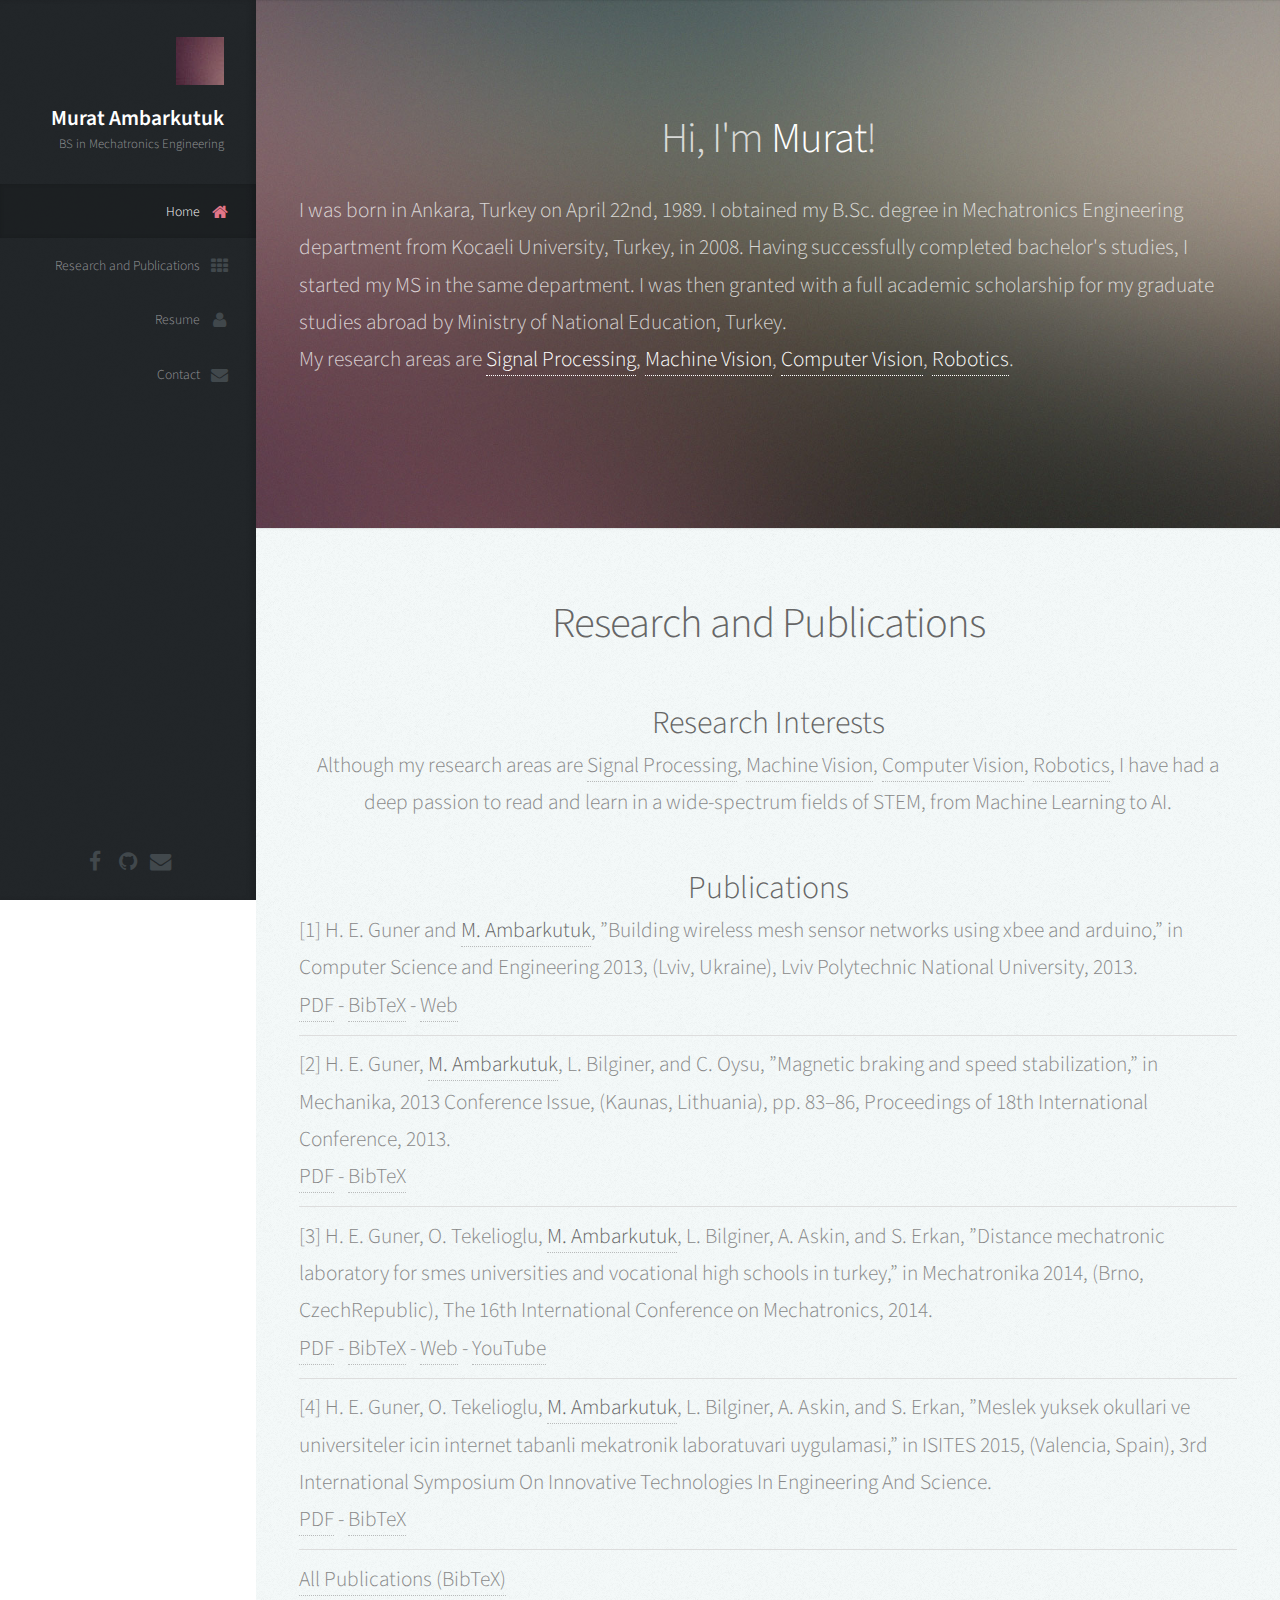
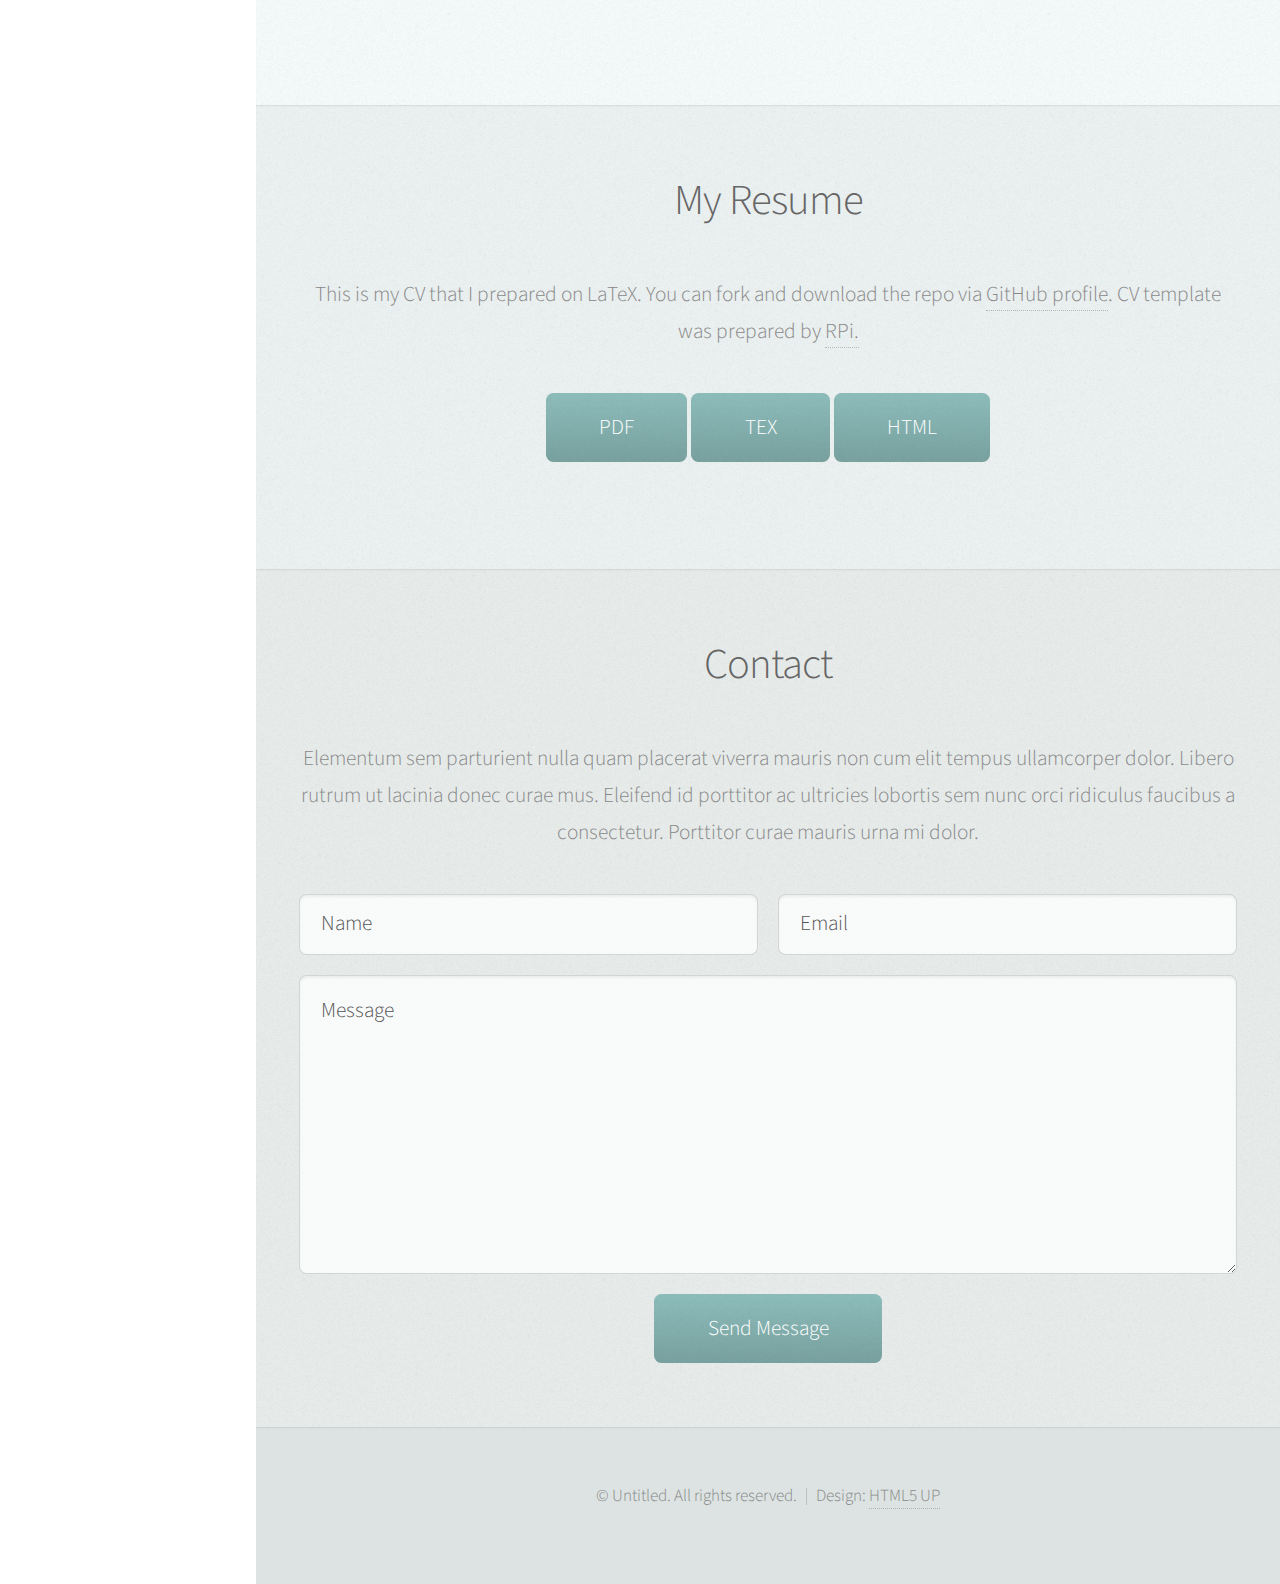
==== index.html @ 73120df4 "Edit index.html to add html resume button" ====
<!DOCTYPE HTML>
<!--
	Prologue by HTML5 UP
	html5up.net | @n33co
	Free for personal and commercial use under the CCA 3.0 license (html5up.net/license)
-->
<html>
	<head>
		<title>Murat Ambarkutuk</title>
		<meta charset="utf-8" />
		<meta name="viewport" content="width=device-width, initial-scale=1" />
		<!--[if lte IE 8]><script src="assets/js/ie/html5shiv.js"></script><![endif]-->
		<link rel="stylesheet" href="assets/css/main.css" />
		<!--[if lte IE 8]><link rel="stylesheet" href="assets/css/ie8.css" /><![endif]-->
		<!--[if lte IE 9]><link rel="stylesheet" href="assets/css/ie9.css" /><![endif]-->
	</head>
	<body>

		<!-- Header -->
			<div id="header">

				<div class="top">

					<!-- Logo -->
						<div id="logo">
							<!-- Change Avatar (Circular) -->
							<span class="image avatar48"><img src="images/avatar.jpg" alt="" /></span>
							<h1 id="title">Murat Ambarkutuk</h1>
							<p>BS in Mechatronics Engineering</p>
						</div>

					<!-- Nav -->
						<nav id="nav">
							<!--

								Prologue's nav expects links in one of two formats:

								1. Hash link (scrolls to a different section within the page)

								   <li><a href="#foobar" id="foobar-link" class="icon fa-whatever-icon-you-want skel-layers-ignoreHref"><span class="label">Foobar</span></a></li>

								2. Standard link (sends the user to another page/site)

								   <li><a href="http://foobar.tld" id="foobar-link" class="icon fa-whatever-icon-you-want"><span class="label">Foobar</span></a></li>

							-->
							<ul>
								<li><a href="#top" id="top-link" class="skel-layers-ignoreHref"><span class="icon fa-home">Home</span></a></li>
								<li><a href="#portfolio" id="portfolio-link" class="skel-layers-ignoreHref"><span class="icon fa-th">Research and Publications</span></a></li>
								<li><a href="#about" id="about-link" class="skel-layers-ignoreHref"><span class="icon fa-user">Resume</span></a></li>
								<li><a href="#contact" id="contact-link" class="skel-layers-ignoreHref"><span class="icon fa-envelope">Contact</span></a></li>
							</ul>
						</nav>

				</div>

				<div class="bottom">

					<!-- Social Icons -->
						<ul class="icons">
							<li><a href="#" class="icon fa-facebook"><span class="label">Facebook</span></a></li>
							<li><a href="#" class="icon fa-github"><span class="label">Github</span></a></li>
							<li><a href="#" class="icon fa-envelope"><span class="label">Email</span></a></li>
						</ul>

				</div>

			</div>

		<!-- Main -->
			<div id="main">

				<!-- Intro -->
					<section id="top" class="one dark cover">
						<div class="container">

							<header>
								<h2 class="alt">Hi, I'm <strong>Murat</strong>!</h2>
								<p align="left">I was born in Ankara, Turkey on April 22nd, 1989. I obtained my B.Sc. degree in Mechatronics Engineering department from Kocaeli University, Turkey, in 2008. Having successfully completed bachelor's studies, I started my MS in the same department. I was then granted with a full academic scholarship for my graduate studies abroad by Ministry of National Education, Turkey.<br />
								
								My research areas are <a href="#">Signal Processing</a>, <a href="#">Machine Vision</a>, <a href="#">Computer Vision</a>, <a href="#">Robotics</a>. <br />
								</p>
							</header>


						</div>
					</section>

				<!-- Portfolio -->
					<section id="portfolio" class="two">
						<div class="container">

							<header>
								<h2>Research and Publications</h2>
							</header>
								<h3>Research Interests</h3>
							<p>Although my research areas are <a href="#">Signal Processing</a>, <a href="#">Machine Vision</a>, <a href="#">Computer Vision</a>, <a href="#">Robotics</a>, I have had a deep passion to read and learn in a wide-spectrum fields of STEM, from Machine Learning to AI.</p>
							<h3>Publications</h3>
							<ul align="left">
									<li>[1] H. E. Guner and <strong><a href="#">M. Ambarkutuk</a></strong>, ”Building wireless mesh sensor networks using xbee and arduino,” in Computer Science and Engineering 2013, (Lviv, Ukraine), Lviv Polytechnic National University, 2013.</li>
									
									<a href="https://github.com/eroniki/ambarkutuk.com/raw/master/publications/Building-Wireless-Mesh-Sensor-Networks-Using-Xbee-And-Arduino.pdf" target="_blank">PDF</a> - 
									<a href="https://github.com/eroniki/ambarkutuk.com/raw/master/publications/Building-Wireless-Mesh-Sensor-Networks-Using-Xbee-And-Arduino.bib" target="_blank">BibTeX</a> -
									<a href="http://smartsens.robomaden.com" target="_blank">Web</a>
									<hr>
									
									<li>[2] H. E. Guner, <strong><a href="#">M. Ambarkutuk</a></strong>, L. Bilginer, and C. Oysu, ”Magnetic braking and speed stabilization,” in Mechanika, 2013 Conference Issue, (Kaunas, Lithuania), pp. 83–86, Proceedings of 18th International Conference, 2013.</li>
									
									<a href="https://github.com/eroniki/ambarkutuk.com/raw/master/publications/Magnetic-Braking-and-Speed-Stabilization.pdf" target="_blank">PDF</a> - 
									<a href="https://github.com/eroniki/ambarkutuk.com/raw/master/publications/Magnetic-Braking-and-Speed-Stabilization.bib" target="_blank">BibTeX</a><hr>
									
									<li>[3] H. E. Guner, O. Tekelioglu, <strong><a href="#">M. Ambarkutuk</a></strong>, L. Bilginer, A. Askin, and S. Erkan, ”Distance mechatronic laboratory for smes universities and vocational high schools in turkey,” in Mechatronika 2014, (Brno, CzechRepublic), The 16th International Conference on Mechatronics, 2014.</li>
									
									<a href="https://github.com/eroniki/ambarkutuk.com/raw/master/publications/Distance-Mechatronic-Laboratory-For-Smes-Universities-and-Vocational-High-Schools-in-Turkey.pdf" target="_blank">PDF</a> - 
									<a href="https://github.com/eroniki/ambarkutuk.com/raw/master/publications/Distance-Mechatronic-Laboratory-For-Smes-Universities-and-Vocational-High-Schools-in-Turkey.bib" target="_blank">BibTeX</a> -
									<a href="http://www.mecfuture.com" target="_blank">Web</a> -
									<a href="https://www.youtube.com/watch?v=npgaTLuG6xI" target="_blank">YouTube</a>
									<hr>
									
									<li>[4] H. E. Guner, O. Tekelioglu, <strong><a href="#">M. Ambarkutuk</a></strong>, L. Bilginer, A. Askin, and S. Erkan, ”Meslek yuksek okullari ve universiteler icin internet tabanli mekatronik laboratuvari uygulamasi,” in ISITES 2015, (Valencia, Spain), 3rd International Symposium On Innovative Technologies In Engineering And Science.</li>
									
									<a href="https://github.com/eroniki/ambarkutuk.com/raw/master/publications/Meslek-Yuksek-Okullari-Ve-Universiteler-Icin-Internet-Tabanli-Mekatronik-Laboratuvari-Uygulamasi.pdf" target="_blank">PDF</a> - 
									<a href="https://github.com/eroniki/ambarkutuk.com/raw/master/publications/Meslek-Yuksek-Okullari-Ve-Universiteler-Icin-Internet-Tabanli-Mekatronik-Laboratuvari-Uygulamasi.bib" target="_blank">BibTeX</a>
									<hr>
									
									<a href="https://github.com/eroniki/ambarkutuk.com/raw/master/publications/publications.bib" target="_blank">All Publications (BibTeX)</a>
								</ul>
						</div>
					</section>

				<!-- About Me -->
					<section id="about" class="three">
						<div class="container">

							<header>
								<h2>My Resume</h2>
							</header>

							<!--<a href="#" class="image featured"><img src="images/pic08.jpg" alt="" /></a> -->
							<p>This is my CV that I prepared on LaTeX. You can fork and download the repo via <a href="https://github.com/eroniki/Curriculum-Vitae" target="_blank">GitHub profile</a>. CV template was prepared by <a href="http://rpi.edu/dept/arc/training/latex/resumes/" target="_blank">RPi.</a></p>
							<p><a href="https://github.com/eroniki/Curriculum-Vitae/raw/master/CV.pdf" target="_blank" class="button scrolly">PDF</a> <a href="https://github.com/eroniki/Curriculum-Vitae/raw/master/CV.tex" target="_blank" class="button scrolly">TEX</a> <a href="http://www.ambarkutuk.com/resume/resume.html" target="_blank" class="button scrolly">HTML</a></p>
						</div>
					</section>

				<!-- Contact -->
					<section id="contact" class="four">
						<div class="container">

							<header>
								<h2>Contact</h2>
							</header>

							<p>Elementum sem parturient nulla quam placerat viverra
							mauris non cum elit tempus ullamcorper dolor. Libero rutrum ut lacinia
							donec curae mus. Eleifend id porttitor ac ultricies lobortis sem nunc
							orci ridiculus faucibus a consectetur. Porttitor curae mauris urna mi dolor.</p>

							<form method="post" action="#">
								<div class="row">
									<div class="6u 12u$(mobile)"><input type="text" name="name" placeholder="Name" /></div>
									<div class="6u$ 12u$(mobile)"><input type="text" name="email" placeholder="Email" /></div>
									<div class="12u$">
										<textarea name="message" placeholder="Message"></textarea>
									</div>
									<div class="12u$">
										<input type="submit" value="Send Message" />
									</div>
								</div>
							</form>

						</div>
					</section>

			</div>

		<!-- Footer -->
			<div id="footer">

				<!-- Copyright -->
					<ul class="copyright">
						<li>&copy; Untitled. All rights reserved.</li><li>Design: <a href="http://html5up.net">HTML5 UP</a></li>
					</ul>

			</div>

		<!-- Scripts -->
			<script src="assets/js/jquery.min.js"></script>
			<script src="assets/js/jquery.scrolly.min.js"></script>
			<script src="assets/js/jquery.scrollzer.min.js"></script>
			<script src="assets/js/skel.min.js"></script>
			<script src="assets/js/util.js"></script>
			<!--[if lte IE 8]><script src="assets/js/ie/respond.min.js"></script><![endif]-->
			<script src="assets/js/main.js"></script>

	</body>
</html>
---- assets/css/main.css ----
@import url("font-awesome.min.css");
@import url("http://fonts.googleapis.com/css?family=Source+Sans+Pro:300,300italic,400,600");

/*
	Prologue by HTML5 UP
	html5up.net | @n33co
	Free for personal and commercial use under the CCA 3.0 license (html5up.net/license)
*/

/* Reset */

	html, body, div, span, applet, object, iframe, h1, h2, h3, h4, h5, h6, p, blockquote, pre, a, abbr, acronym, address, big, cite, code, del, dfn, em, img, ins, kbd, q, s, samp, small, strike, strong, sub, sup, tt, var, b, u, i, center, dl, dt, dd, ol, ul, li, fieldset, form, label, legend, table, caption, tbody, tfoot, thead, tr, th, td, article, aside, canvas, details, embed, figure, figcaption, footer, header, hgroup, menu, nav, output, ruby, section, summary, time, mark, audio, video {
		margin: 0;
		padding: 0;
		border: 0;
		font-size: 100%;
		font: inherit;
		vertical-align: baseline;
	}

	article, aside, details, figcaption, figure, footer, header, hgroup, menu, nav, section {
		display: block;
	}

	body {
		line-height: 1;
	}

	ol, ul {
		list-style: none;
	}

	blockquote, q {
		quotes: none;
	}

	blockquote:before, blockquote:after, q:before, q:after {
		content: '';
		content: none;
	}

	table {
		border-collapse: collapse;
		border-spacing: 0;
	}

	body {
		-webkit-text-size-adjust: none;
	}

/* Box Model */

	*, *:before, *:after {
		-moz-box-sizing: border-box;
		-webkit-box-sizing: border-box;
		box-sizing: border-box;
	}

/* Containers */

	.container {
		margin-left: auto;
		margin-right: auto;
	}

	.container.\31 25\25 {
		width: 100%;
		max-width: 1750px;
		min-width: 1400px;
	}

	.container.\37 5\25 {
		width: 1050px;
	}

	.container.\35 0\25 {
		width: 700px;
	}

	.container.\32 5\25 {
		width: 350px;
	}

	.container {
		width: 1400px;
	}

	@media screen and (min-width: 961px) and (max-width: 1880px) {

		.container.\31 25\25 {
			width: 100%;
			max-width: 1500px;
			min-width: 1200px;
		}

		.container.\37 5\25 {
			width: 900px;
		}

		.container.\35 0\25 {
			width: 600px;
		}

		.container.\32 5\25 {
			width: 300px;
		}

		.container {
			width: 1200px;
		}

	}

	@media screen and (min-width: 961px) and (max-width: 1620px) {

		.container.\31 25\25 {
			width: 100%;
			max-width: 1200px;
			min-width: 960px;
		}

		.container.\37 5\25 {
			width: 720px;
		}

		.container.\35 0\25 {
			width: 480px;
		}

		.container.\32 5\25 {
			width: 240px;
		}

		.container {
			width: 960px;
		}

	}

	@media screen and (min-width: 961px) and (max-width: 1320px) {

		.container.\31 25\25 {
			width: 100%;
			max-width: 125%;
			min-width: 100%;
		}

		.container.\37 5\25 {
			width: 75%;
		}

		.container.\35 0\25 {
			width: 50%;
		}

		.container.\32 5\25 {
			width: 25%;
		}

		.container {
			width: 100%;
		}

	}

	@media screen and (max-width: 960px) {

		.container.\31 25\25 {
			width: 100%;
			max-width: 125%;
			min-width: 100%;
		}

		.container.\37 5\25 {
			width: 75%;
		}

		.container.\35 0\25 {
			width: 50%;
		}

		.container.\32 5\25 {
			width: 25%;
		}

		.container {
			width: 100%;
		}

	}

	@media screen and (max-width: 736px) {

		.container.\31 25\25 {
			width: 100%;
			max-width: 125%;
			min-width: 100%;
		}

		.container.\37 5\25 {
			width: 75%;
		}

		.container.\35 0\25 {
			width: 50%;
		}

		.container.\32 5\25 {
			width: 25%;
		}

		.container {
			width: 100% !important;
		}

	}

/* Grid */

	.row {
		border-bottom: solid 1px transparent;
		-moz-box-sizing: border-box;
		-webkit-box-sizing: border-box;
		box-sizing: border-box;
	}

	.row > * {
		float: left;
		-moz-box-sizing: border-box;
		-webkit-box-sizing: border-box;
		box-sizing: border-box;
	}

	.row:after, .row:before {
		content: '';
		display: block;
		clear: both;
		height: 0;
	}

	.row.uniform > * > :first-child {
		margin-top: 0;
	}

	.row.uniform > * > :last-child {
		margin-bottom: 0;
	}

	.row.\30 \25 > * {
		padding: 0px 0 0 0px;
	}

	.row.\30 \25 {
		margin: 0px 0 -1px 0px;
	}

	.row.uniform.\30 \25 > * {
		padding: 0px 0 0 0px;
	}

	.row.uniform.\30 \25 {
		margin: 0px 0 -1px 0px;
	}

	.row > * {
		padding: 40px 0 0 40px;
	}

	.row {
		margin: -40px 0 -1px -40px;
	}

	.row.uniform > * {
		padding: 40px 0 0 40px;
	}

	.row.uniform {
		margin: -40px 0 -1px -40px;
	}

	.row.\32 00\25 > * {
		padding: 80px 0 0 80px;
	}

	.row.\32 00\25 {
		margin: -80px 0 -1px -80px;
	}

	.row.uniform.\32 00\25 > * {
		padding: 80px 0 0 80px;
	}

	.row.uniform.\32 00\25 {
		margin: -80px 0 -1px -80px;
	}

	.row.\31 50\25 > * {
		padding: 60px 0 0 60px;
	}

	.row.\31 50\25 {
		margin: -60px 0 -1px -60px;
	}

	.row.uniform.\31 50\25 > * {
		padding: 60px 0 0 60px;
	}

	.row.uniform.\31 50\25 {
		margin: -60px 0 -1px -60px;
	}

	.row.\35 0\25 > * {
		padding: 20px 0 0 20px;
	}

	.row.\35 0\25 {
		margin: -20px 0 -1px -20px;
	}

	.row.uniform.\35 0\25 > * {
		padding: 20px 0 0 20px;
	}

	.row.uniform.\35 0\25 {
		margin: -20px 0 -1px -20px;
	}

	.row.\32 5\25 > * {
		padding: 10px 0 0 10px;
	}

	.row.\32 5\25 {
		margin: -10px 0 -1px -10px;
	}

	.row.uniform.\32 5\25 > * {
		padding: 10px 0 0 10px;
	}

	.row.uniform.\32 5\25 {
		margin: -10px 0 -1px -10px;
	}

	.\31 2u, .\31 2u\24 {
		width: 100%;
		clear: none;
		margin-left: 0;
	}

	.\31 1u, .\31 1u\24 {
		width: 91.6666666667%;
		clear: none;
		margin-left: 0;
	}

	.\31 0u, .\31 0u\24 {
		width: 83.3333333333%;
		clear: none;
		margin-left: 0;
	}

	.\39 u, .\39 u\24 {
		width: 75%;
		clear: none;
		margin-left: 0;
	}

	.\38 u, .\38 u\24 {
		width: 66.6666666667%;
		clear: none;
		margin-left: 0;
	}

	.\37 u, .\37 u\24 {
		width: 58.3333333333%;
		clear: none;
		margin-left: 0;
	}

	.\36 u, .\36 u\24 {
		width: 50%;
		clear: none;
		margin-left: 0;
	}

	.\35 u, .\35 u\24 {
		width: 41.6666666667%;
		clear: none;
		margin-left: 0;
	}

	.\34 u, .\34 u\24 {
		width: 33.3333333333%;
		clear: none;
		margin-left: 0;
	}

	.\33 u, .\33 u\24 {
		width: 25%;
		clear: none;
		margin-left: 0;
	}

	.\32 u, .\32 u\24 {
		width: 16.6666666667%;
		clear: none;
		margin-left: 0;
	}

	.\31 u, .\31 u\24 {
		width: 8.3333333333%;
		clear: none;
		margin-left: 0;
	}

	.\31 2u\24 + *,
	.\31 1u\24 + *,
	.\31 0u\24 + *,
	.\39 u\24 + *,
	.\38 u\24 + *,
	.\37 u\24 + *,
	.\36 u\24 + *,
	.\35 u\24 + *,
	.\34 u\24 + *,
	.\33 u\24 + *,
	.\32 u\24 + *,
	.\31 u\24 + * {
		clear: left;
	}

	.\-11u {
		margin-left: 91.66667%;
	}

	.\-10u {
		margin-left: 83.33333%;
	}

	.\-9u {
		margin-left: 75%;
	}

	.\-8u {
		margin-left: 66.66667%;
	}

	.\-7u {
		margin-left: 58.33333%;
	}

	.\-6u {
		margin-left: 50%;
	}

	.\-5u {
		margin-left: 41.66667%;
	}

	.\-4u {
		margin-left: 33.33333%;
	}

	.\-3u {
		margin-left: 25%;
	}

	.\-2u {
		margin-left: 16.66667%;
	}

	.\-1u {
		margin-left: 8.33333%;
	}

	@media screen and (min-width: 961px) and (max-width: 1880px) {

		.row > * {
			padding: 40px 0 0 40px;
		}

		.row {
			margin: -40px 0 -1px -40px;
		}

		.row.uniform > * {
			padding: 40px 0 0 40px;
		}

		.row.uniform {
			margin: -40px 0 -1px -40px;
		}

		.row.\32 00\25 > * {
			padding: 80px 0 0 80px;
		}

		.row.\32 00\25 {
			margin: -80px 0 -1px -80px;
		}

		.row.uniform.\32 00\25 > * {
			padding: 80px 0 0 80px;
		}

		.row.uniform.\32 00\25 {
			margin: -80px 0 -1px -80px;
		}

		.row.\31 50\25 > * {
			padding: 60px 0 0 60px;
		}

		.row.\31 50\25 {
			margin: -60px 0 -1px -60px;
		}

		.row.uniform.\31 50\25 > * {
			padding: 60px 0 0 60px;
		}

		.row.uniform.\31 50\25 {
			margin: -60px 0 -1px -60px;
		}

		.row.\35 0\25 > * {
			padding: 20px 0 0 20px;
		}

		.row.\35 0\25 {
			margin: -20px 0 -1px -20px;
		}

		.row.uniform.\35 0\25 > * {
			padding: 20px 0 0 20px;
		}

		.row.uniform.\35 0\25 {
			margin: -20px 0 -1px -20px;
		}

		.row.\32 5\25 > * {
			padding: 10px 0 0 10px;
		}

		.row.\32 5\25 {
			margin: -10px 0 -1px -10px;
		}

		.row.uniform.\32 5\25 > * {
			padding: 10px 0 0 10px;
		}

		.row.uniform.\32 5\25 {
			margin: -10px 0 -1px -10px;
		}

		.\31 2u\28wide\29, .\31 2u\24\28wide\29 {
			width: 100%;
			clear: none;
			margin-left: 0;
		}

		.\31 1u\28wide\29, .\31 1u\24\28wide\29 {
			width: 91.6666666667%;
			clear: none;
			margin-left: 0;
		}

		.\31 0u\28wide\29, .\31 0u\24\28wide\29 {
			width: 83.3333333333%;
			clear: none;
			margin-left: 0;
		}

		.\39 u\28wide\29, .\39 u\24\28wide\29 {
			width: 75%;
			clear: none;
			margin-left: 0;
		}

		.\38 u\28wide\29, .\38 u\24\28wide\29 {
			width: 66.6666666667%;
			clear: none;
			margin-left: 0;
		}

		.\37 u\28wide\29, .\37 u\24\28wide\29 {
			width: 58.3333333333%;
			clear: none;
			margin-left: 0;
		}

		.\36 u\28wide\29, .\36 u\24\28wide\29 {
			width: 50%;
			clear: none;
			margin-left: 0;
		}

		.\35 u\28wide\29, .\35 u\24\28wide\29 {
			width: 41.6666666667%;
			clear: none;
			margin-left: 0;
		}

		.\34 u\28wide\29, .\34 u\24\28wide\29 {
			width: 33.3333333333%;
			clear: none;
			margin-left: 0;
		}

		.\33 u\28wide\29, .\33 u\24\28wide\29 {
			width: 25%;
			clear: none;
			margin-left: 0;
		}

		.\32 u\28wide\29, .\32 u\24\28wide\29 {
			width: 16.6666666667%;
			clear: none;
			margin-left: 0;
		}

		.\31 u\28wide\29, .\31 u\24\28wide\29 {
			width: 8.3333333333%;
			clear: none;
			margin-left: 0;
		}

		.\31 2u\24\28wide\29 + *,
		.\31 1u\24\28wide\29 + *,
		.\31 0u\24\28wide\29 + *,
		.\39 u\24\28wide\29 + *,
		.\38 u\24\28wide\29 + *,
		.\37 u\24\28wide\29 + *,
		.\36 u\24\28wide\29 + *,
		.\35 u\24\28wide\29 + *,
		.\34 u\24\28wide\29 + *,
		.\33 u\24\28wide\29 + *,
		.\32 u\24\28wide\29 + *,
		.\31 u\24\28wide\29 + * {
			clear: left;
		}

		.\-11u\28wide\29 {
			margin-left: 91.66667%;
		}

		.\-10u\28wide\29 {
			margin-left: 83.33333%;
		}

		.\-9u\28wide\29 {
			margin-left: 75%;
		}

		.\-8u\28wide\29 {
			margin-left: 66.66667%;
		}

		.\-7u\28wide\29 {
			margin-left: 58.33333%;
		}

		.\-6u\28wide\29 {
			margin-left: 50%;
		}

		.\-5u\28wide\29 {
			margin-left: 41.66667%;
		}

		.\-4u\28wide\29 {
			margin-left: 33.33333%;
		}

		.\-3u\28wide\29 {
			margin-left: 25%;
		}

		.\-2u\28wide\29 {
			margin-left: 16.66667%;
		}

		.\-1u\28wide\29 {
			margin-left: 8.33333%;
		}

	}

	@media screen and (min-width: 961px) and (max-width: 1620px) {

		.row > * {
			padding: 40px 0 0 40px;
		}

		.row {
			margin: -40px 0 -1px -40px;
		}

		.row.uniform > * {
			padding: 40px 0 0 40px;
		}

		.row.uniform {
			margin: -40px 0 -1px -40px;
		}

		.row.\32 00\25 > * {
			padding: 80px 0 0 80px;
		}

		.row.\32 00\25 {
			margin: -80px 0 -1px -80px;
		}

		.row.uniform.\32 00\25 > * {
			padding: 80px 0 0 80px;
		}

		.row.uniform.\32 00\25 {
			margin: -80px 0 -1px -80px;
		}

		.row.\31 50\25 > * {
			padding: 60px 0 0 60px;
		}

		.row.\31 50\25 {
			margin: -60px 0 -1px -60px;
		}

		.row.uniform.\31 50\25 > * {
			padding: 60px 0 0 60px;
		}

		.row.uniform.\31 50\25 {
			margin: -60px 0 -1px -60px;
		}

		.row.\35 0\25 > * {
			padding: 20px 0 0 20px;
		}

		.row.\35 0\25 {
			margin: -20px 0 -1px -20px;
		}

		.row.uniform.\35 0\25 > * {
			padding: 20px 0 0 20px;
		}

		.row.uniform.\35 0\25 {
			margin: -20px 0 -1px -20px;
		}

		.row.\32 5\25 > * {
			padding: 10px 0 0 10px;
		}

		.row.\32 5\25 {
			margin: -10px 0 -1px -10px;
		}

		.row.uniform.\32 5\25 > * {
			padding: 10px 0 0 10px;
		}

		.row.uniform.\32 5\25 {
			margin: -10px 0 -1px -10px;
		}

		.\31 2u\28normal\29, .\31 2u\24\28normal\29 {
			width: 100%;
			clear: none;
			margin-left: 0;
		}

		.\31 1u\28normal\29, .\31 1u\24\28normal\29 {
			width: 91.6666666667%;
			clear: none;
			margin-left: 0;
		}

		.\31 0u\28normal\29, .\31 0u\24\28normal\29 {
			width: 83.3333333333%;
			clear: none;
			margin-left: 0;
		}

		.\39 u\28normal\29, .\39 u\24\28normal\29 {
			width: 75%;
			clear: none;
			margin-left: 0;
		}

		.\38 u\28normal\29, .\38 u\24\28normal\29 {
			width: 66.6666666667%;
			clear: none;
			margin-left: 0;
		}

		.\37 u\28normal\29, .\37 u\24\28normal\29 {
			width: 58.3333333333%;
			clear: none;
			margin-left: 0;
		}

		.\36 u\28normal\29, .\36 u\24\28normal\29 {
			width: 50%;
			clear: none;
			margin-left: 0;
		}

		.\35 u\28normal\29, .\35 u\24\28normal\29 {
			width: 41.6666666667%;
			clear: none;
			margin-left: 0;
		}

		.\34 u\28normal\29, .\34 u\24\28normal\29 {
			width: 33.3333333333%;
			clear: none;
			margin-left: 0;
		}

		.\33 u\28normal\29, .\33 u\24\28normal\29 {
			width: 25%;
			clear: none;
			margin-left: 0;
		}

		.\32 u\28normal\29, .\32 u\24\28normal\29 {
			width: 16.6666666667%;
			clear: none;
			margin-left: 0;
		}

		.\31 u\28normal\29, .\31 u\24\28normal\29 {
			width: 8.3333333333%;
			clear: none;
			margin-left: 0;
		}

		.\31 2u\24\28normal\29 + *,
		.\31 1u\24\28normal\29 + *,
		.\31 0u\24\28normal\29 + *,
		.\39 u\24\28normal\29 + *,
		.\38 u\24\28normal\29 + *,
		.\37 u\24\28normal\29 + *,
		.\36 u\24\28normal\29 + *,
		.\35 u\24\28normal\29 + *,
		.\34 u\24\28normal\29 + *,
		.\33 u\24\28normal\29 + *,
		.\32 u\24\28normal\29 + *,
		.\31 u\24\28normal\29 + * {
			clear: left;
		}

		.\-11u\28normal\29 {
			margin-left: 91.66667%;
		}

		.\-10u\28normal\29 {
			margin-left: 83.33333%;
		}

		.\-9u\28normal\29 {
			margin-left: 75%;
		}

		.\-8u\28normal\29 {
			margin-left: 66.66667%;
		}

		.\-7u\28normal\29 {
			margin-left: 58.33333%;
		}

		.\-6u\28normal\29 {
			margin-left: 50%;
		}

		.\-5u\28normal\29 {
			margin-left: 41.66667%;
		}

		.\-4u\28normal\29 {
			margin-left: 33.33333%;
		}

		.\-3u\28normal\29 {
			margin-left: 25%;
		}

		.\-2u\28normal\29 {
			margin-left: 16.66667%;
		}

		.\-1u\28normal\29 {
			margin-left: 8.33333%;
		}

	}

	@media screen and (min-width: 961px) and (max-width: 1320px) {

		.row > * {
			padding: 20px 0 0 20px;
		}

		.row {
			margin: -20px 0 -1px -20px;
		}

		.row.uniform > * {
			padding: 20px 0 0 20px;
		}

		.row.uniform {
			margin: -20px 0 -1px -20px;
		}

		.row.\32 00\25 > * {
			padding: 40px 0 0 40px;
		}

		.row.\32 00\25 {
			margin: -40px 0 -1px -40px;
		}

		.row.uniform.\32 00\25 > * {
			padding: 40px 0 0 40px;
		}

		.row.uniform.\32 00\25 {
			margin: -40px 0 -1px -40px;
		}

		.row.\31 50\25 > * {
			padding: 30px 0 0 30px;
		}

		.row.\31 50\25 {
			margin: -30px 0 -1px -30px;
		}

		.row.uniform.\31 50\25 > * {
			padding: 30px 0 0 30px;
		}

		.row.uniform.\31 50\25 {
			margin: -30px 0 -1px -30px;
		}

		.row.\35 0\25 > * {
			padding: 10px 0 0 10px;
		}

		.row.\35 0\25 {
			margin: -10px 0 -1px -10px;
		}

		.row.uniform.\35 0\25 > * {
			padding: 10px 0 0 10px;
		}

		.row.uniform.\35 0\25 {
			margin: -10px 0 -1px -10px;
		}

		.row.\32 5\25 > * {
			padding: 5px 0 0 5px;
		}

		.row.\32 5\25 {
			margin: -5px 0 -1px -5px;
		}

		.row.uniform.\32 5\25 > * {
			padding: 5px 0 0 5px;
		}

		.row.uniform.\32 5\25 {
			margin: -5px 0 -1px -5px;
		}

		.\31 2u\28narrow\29, .\31 2u\24\28narrow\29 {
			width: 100%;
			clear: none;
			margin-left: 0;
		}

		.\31 1u\28narrow\29, .\31 1u\24\28narrow\29 {
			width: 91.6666666667%;
			clear: none;
			margin-left: 0;
		}

		.\31 0u\28narrow\29, .\31 0u\24\28narrow\29 {
			width: 83.3333333333%;
			clear: none;
			margin-left: 0;
		}

		.\39 u\28narrow\29, .\39 u\24\28narrow\29 {
			width: 75%;
			clear: none;
			margin-left: 0;
		}

		.\38 u\28narrow\29, .\38 u\24\28narrow\29 {
			width: 66.6666666667%;
			clear: none;
			margin-left: 0;
		}

		.\37 u\28narrow\29, .\37 u\24\28narrow\29 {
			width: 58.3333333333%;
			clear: none;
			margin-left: 0;
		}

		.\36 u\28narrow\29, .\36 u\24\28narrow\29 {
			width: 50%;
			clear: none;
			margin-left: 0;
		}

		.\35 u\28narrow\29, .\35 u\24\28narrow\29 {
			width: 41.6666666667%;
			clear: none;
			margin-left: 0;
		}

		.\34 u\28narrow\29, .\34 u\24\28narrow\29 {
			width: 33.3333333333%;
			clear: none;
			margin-left: 0;
		}

		.\33 u\28narrow\29, .\33 u\24\28narrow\29 {
			width: 25%;
			clear: none;
			margin-left: 0;
		}

		.\32 u\28narrow\29, .\32 u\24\28narrow\29 {
			width: 16.6666666667%;
			clear: none;
			margin-left: 0;
		}

		.\31 u\28narrow\29, .\31 u\24\28narrow\29 {
			width: 8.3333333333%;
			clear: none;
			margin-left: 0;
		}

		.\31 2u\24\28narrow\29 + *,
		.\31 1u\24\28narrow\29 + *,
		.\31 0u\24\28narrow\29 + *,
		.\39 u\24\28narrow\29 + *,
		.\38 u\24\28narrow\29 + *,
		.\37 u\24\28narrow\29 + *,
		.\36 u\24\28narrow\29 + *,
		.\35 u\24\28narrow\29 + *,
		.\34 u\24\28narrow\29 + *,
		.\33 u\24\28narrow\29 + *,
		.\32 u\24\28narrow\29 + *,
		.\31 u\24\28narrow\29 + * {
			clear: left;
		}

		.\-11u\28narrow\29 {
			margin-left: 91.66667%;
		}

		.\-10u\28narrow\29 {
			margin-left: 83.33333%;
		}

		.\-9u\28narrow\29 {
			margin-left: 75%;
		}

		.\-8u\28narrow\29 {
			margin-left: 66.66667%;
		}

		.\-7u\28narrow\29 {
			margin-left: 58.33333%;
		}

		.\-6u\28narrow\29 {
			margin-left: 50%;
		}

		.\-5u\28narrow\29 {
			margin-left: 41.66667%;
		}

		.\-4u\28narrow\29 {
			margin-left: 33.33333%;
		}

		.\-3u\28narrow\29 {
			margin-left: 25%;
		}

		.\-2u\28narrow\29 {
			margin-left: 16.66667%;
		}

		.\-1u\28narrow\29 {
			margin-left: 8.33333%;
		}

	}

	@media screen and (max-width: 960px) {

		.row > * {
			padding: 20px 0 0 20px;
		}

		.row {
			margin: -20px 0 -1px -20px;
		}

		.row.uniform > * {
			padding: 20px 0 0 20px;
		}

		.row.uniform {
			margin: -20px 0 -1px -20px;
		}

		.row.\32 00\25 > * {
			padding: 40px 0 0 40px;
		}

		.row.\32 00\25 {
			margin: -40px 0 -1px -40px;
		}

		.row.uniform.\32 00\25 > * {
			padding: 40px 0 0 40px;
		}

		.row.uniform.\32 00\25 {
			margin: -40px 0 -1px -40px;
		}

		.row.\31 50\25 > * {
			padding: 30px 0 0 30px;
		}

		.row.\31 50\25 {
			margin: -30px 0 -1px -30px;
		}

		.row.uniform.\31 50\25 > * {
			padding: 30px 0 0 30px;
		}

		.row.uniform.\31 50\25 {
			margin: -30px 0 -1px -30px;
		}

		.row.\35 0\25 > * {
			padding: 10px 0 0 10px;
		}

		.row.\35 0\25 {
			margin: -10px 0 -1px -10px;
		}

		.row.uniform.\35 0\25 > * {
			padding: 10px 0 0 10px;
		}

		.row.uniform.\35 0\25 {
			margin: -10px 0 -1px -10px;
		}

		.row.\32 5\25 > * {
			padding: 5px 0 0 5px;
		}

		.row.\32 5\25 {
			margin: -5px 0 -1px -5px;
		}

		.row.uniform.\32 5\25 > * {
			padding: 5px 0 0 5px;
		}

		.row.uniform.\32 5\25 {
			margin: -5px 0 -1px -5px;
		}

		.\31 2u\28narrower\29, .\31 2u\24\28narrower\29 {
			width: 100%;
			clear: none;
			margin-left: 0;
		}

		.\31 1u\28narrower\29, .\31 1u\24\28narrower\29 {
			width: 91.6666666667%;
			clear: none;
			margin-left: 0;
		}

		.\31 0u\28narrower\29, .\31 0u\24\28narrower\29 {
			width: 83.3333333333%;
			clear: none;
			margin-left: 0;
		}

		.\39 u\28narrower\29, .\39 u\24\28narrower\29 {
			width: 75%;
			clear: none;
			margin-left: 0;
		}

		.\38 u\28narrower\29, .\38 u\24\28narrower\29 {
			width: 66.6666666667%;
			clear: none;
			margin-left: 0;
		}

		.\37 u\28narrower\29, .\37 u\24\28narrower\29 {
			width: 58.3333333333%;
			clear: none;
			margin-left: 0;
		}

		.\36 u\28narrower\29, .\36 u\24\28narrower\29 {
			width: 50%;
			clear: none;
			margin-left: 0;
		}

		.\35 u\28narrower\29, .\35 u\24\28narrower\29 {
			width: 41.6666666667%;
			clear: none;
			margin-left: 0;
		}

		.\34 u\28narrower\29, .\34 u\24\28narrower\29 {
			width: 33.3333333333%;
			clear: none;
			margin-left: 0;
		}

		.\33 u\28narrower\29, .\33 u\24\28narrower\29 {
			width: 25%;
			clear: none;
			margin-left: 0;
		}

		.\32 u\28narrower\29, .\32 u\24\28narrower\29 {
			width: 16.6666666667%;
			clear: none;
			margin-left: 0;
		}

		.\31 u\28narrower\29, .\31 u\24\28narrower\29 {
			width: 8.3333333333%;
			clear: none;
			margin-left: 0;
		}

		.\31 2u\24\28narrower\29 + *,
		.\31 1u\24\28narrower\29 + *,
		.\31 0u\24\28narrower\29 + *,
		.\39 u\24\28narrower\29 + *,
		.\38 u\24\28narrower\29 + *,
		.\37 u\24\28narrower\29 + *,
		.\36 u\24\28narrower\29 + *,
		.\35 u\24\28narrower\29 + *,
		.\34 u\24\28narrower\29 + *,
		.\33 u\24\28narrower\29 + *,
		.\32 u\24\28narrower\29 + *,
		.\31 u\24\28narrower\29 + * {
			clear: left;
		}

		.\-11u\28narrower\29 {
			margin-left: 91.66667%;
		}

		.\-10u\28narrower\29 {
			margin-left: 83.33333%;
		}

		.\-9u\28narrower\29 {
			margin-left: 75%;
		}

		.\-8u\28narrower\29 {
			margin-left: 66.66667%;
		}

		.\-7u\28narrower\29 {
			margin-left: 58.33333%;
		}

		.\-6u\28narrower\29 {
			margin-left: 50%;
		}

		.\-5u\28narrower\29 {
			margin-left: 41.66667%;
		}

		.\-4u\28narrower\29 {
			margin-left: 33.33333%;
		}

		.\-3u\28narrower\29 {
			margin-left: 25%;
		}

		.\-2u\28narrower\29 {
			margin-left: 16.66667%;
		}

		.\-1u\28narrower\29 {
			margin-left: 8.33333%;
		}

	}

	@media screen and (max-width: 736px) {

		.row > * {
			padding: 20px 0 0 20px;
		}

		.row {
			margin: -20px 0 -1px -20px;
		}

		.row.uniform > * {
			padding: 20px 0 0 20px;
		}

		.row.uniform {
			margin: -20px 0 -1px -20px;
		}

		.row.\32 00\25 > * {
			padding: 40px 0 0 40px;
		}

		.row.\32 00\25 {
			margin: -40px 0 -1px -40px;
		}

		.row.uniform.\32 00\25 > * {
			padding: 40px 0 0 40px;
		}

		.row.uniform.\32 00\25 {
			margin: -40px 0 -1px -40px;
		}

		.row.\31 50\25 > * {
			padding: 30px 0 0 30px;
		}

		.row.\31 50\25 {
			margin: -30px 0 -1px -30px;
		}

		.row.uniform.\31 50\25 > * {
			padding: 30px 0 0 30px;
		}

		.row.uniform.\31 50\25 {
			margin: -30px 0 -1px -30px;
		}

		.row.\35 0\25 > * {
			padding: 10px 0 0 10px;
		}

		.row.\35 0\25 {
			margin: -10px 0 -1px -10px;
		}

		.row.uniform.\35 0\25 > * {
			padding: 10px 0 0 10px;
		}

		.row.uniform.\35 0\25 {
			margin: -10px 0 -1px -10px;
		}

		.row.\32 5\25 > * {
			padding: 5px 0 0 5px;
		}

		.row.\32 5\25 {
			margin: -5px 0 -1px -5px;
		}

		.row.uniform.\32 5\25 > * {
			padding: 5px 0 0 5px;
		}

		.row.uniform.\32 5\25 {
			margin: -5px 0 -1px -5px;
		}

		.\31 2u\28mobile\29, .\31 2u\24\28mobile\29 {
			width: 100%;
			clear: none;
			margin-left: 0;
		}

		.\31 1u\28mobile\29, .\31 1u\24\28mobile\29 {
			width: 91.6666666667%;
			clear: none;
			margin-left: 0;
		}

		.\31 0u\28mobile\29, .\31 0u\24\28mobile\29 {
			width: 83.3333333333%;
			clear: none;
			margin-left: 0;
		}

		.\39 u\28mobile\29, .\39 u\24\28mobile\29 {
			width: 75%;
			clear: none;
			margin-left: 0;
		}

		.\38 u\28mobile\29, .\38 u\24\28mobile\29 {
			width: 66.6666666667%;
			clear: none;
			margin-left: 0;
		}

		.\37 u\28mobile\29, .\37 u\24\28mobile\29 {
			width: 58.3333333333%;
			clear: none;
			margin-left: 0;
		}

		.\36 u\28mobile\29, .\36 u\24\28mobile\29 {
			width: 50%;
			clear: none;
			margin-left: 0;
		}

		.\35 u\28mobile\29, .\35 u\24\28mobile\29 {
			width: 41.6666666667%;
			clear: none;
			margin-left: 0;
		}

		.\34 u\28mobile\29, .\34 u\24\28mobile\29 {
			width: 33.3333333333%;
			clear: none;
			margin-left: 0;
		}

		.\33 u\28mobile\29, .\33 u\24\28mobile\29 {
			width: 25%;
			clear: none;
			margin-left: 0;
		}

		.\32 u\28mobile\29, .\32 u\24\28mobile\29 {
			width: 16.6666666667%;
			clear: none;
			margin-left: 0;
		}

		.\31 u\28mobile\29, .\31 u\24\28mobile\29 {
			width: 8.3333333333%;
			clear: none;
			margin-left: 0;
		}

		.\31 2u\24\28mobile\29 + *,
		.\31 1u\24\28mobile\29 + *,
		.\31 0u\24\28mobile\29 + *,
		.\39 u\24\28mobile\29 + *,
		.\38 u\24\28mobile\29 + *,
		.\37 u\24\28mobile\29 + *,
		.\36 u\24\28mobile\29 + *,
		.\35 u\24\28mobile\29 + *,
		.\34 u\24\28mobile\29 + *,
		.\33 u\24\28mobile\29 + *,
		.\32 u\24\28mobile\29 + *,
		.\31 u\24\28mobile\29 + * {
			clear: left;
		}

		.\-11u\28mobile\29 {
			margin-left: 91.66667%;
		}

		.\-10u\28mobile\29 {
			margin-left: 83.33333%;
		}

		.\-9u\28mobile\29 {
			margin-left: 75%;
		}

		.\-8u\28mobile\29 {
			margin-left: 66.66667%;
		}

		.\-7u\28mobile\29 {
			margin-left: 58.33333%;
		}

		.\-6u\28mobile\29 {
			margin-left: 50%;
		}

		.\-5u\28mobile\29 {
			margin-left: 41.66667%;
		}

		.\-4u\28mobile\29 {
			margin-left: 33.33333%;
		}

		.\-3u\28mobile\29 {
			margin-left: 25%;
		}

		.\-2u\28mobile\29 {
			margin-left: 16.66667%;
		}

		.\-1u\28mobile\29 {
			margin-left: 8.33333%;
		}

	}

/* Basic */

	body {
		background: #fff;
		font-family: 'Source Sans Pro', sans-serif;
		font-size: 19pt;
		font-weight: 300;
		line-height: 1.75em;
		color: #888;
	}

		body.is-loading * {
			-moz-transition: none !important;
			-webkit-transition: none !important;
			-ms-transition: none !important;
			transition: none !important;
			-moz-animation: none !important;
			-webkit-animation: none !important;
			-ms-animation: none !important;
			animation: none !important;
		}

	input, textarea, select {
		font-family: 'Source Sans Pro', sans-serif;
		font-size: 19pt;
		font-weight: 300;
		line-height: 1.75em;
		color: #888;
	}

	h1, h2, h3, h4, h5, h6 {
		font-weight: 300;
		color: #666;
		line-height: 1.5em;
	}

	h1 a, h2 a, h3 a, h4 a, h5 a, h6 a {
		color: inherit;
		text-decoration: none;
	}

		h1 a strong, h2 a strong, h3 a strong, h4 a strong, h5 a strong, h6 a strong {
			color: #333;
		}

	h2 {
		font-size: 2em;
		letter-spacing: -1px;
	}

		h2.alt {
			color: #888;
		}

			h2.alt strong {
				color: #666;
			}

	h3 {
		font-size: 1.5em;
	}

	header {
		margin: 0 0 2em 0;
	}

		header > p {
			margin: 1em 0 0 0;
		}

	footer {
		margin: 2em 0 0 0;
	}

	strong, b {
		font-weight: 300;
		color: #666;
	}

	em, i {
		font-style: italic;
	}

	a {
		text-decoration: none;
		color: inherit;
		border-bottom: dotted 1px rgba(128, 128, 128, 0.5);
		-moz-transition: color 0.35s ease-in-out, border-bottom-color 0.35s ease-in-out;
		-webkit-transition: color 0.35s ease-in-out, border-bottom-color 0.35s ease-in-out;
		-ms-transition: color 0.35s ease-in-out, border-bottom-color 0.35s ease-in-out;
		transition: color 0.35s ease-in-out, border-bottom-color 0.35s ease-in-out;
		outline: 0;
	}

		a:hover {
			color: #E27689;
			border-bottom-color: rgba(255, 255, 255, 0);
		}

	sub {
		position: relative;
		top: 0.5em;
		font-size: 0.8em;
	}

	sup {
		position: relative;
		top: -0.5em;
		font-size: 0.8em;
	}

	hr {
		border: 0;
		border-top: solid 1px #ddd;
	}

	blockquote {
		border-left: solid 0.5em #ddd;
		padding: 1em 0 1em 2em;
		font-style: italic;
	}

	p, ul, ol, dl, table {
		margin-bottom: 2em;
	}

	br.clear {
		clear: both;
	}

/* Sections/Article */

	section, article {
		margin-bottom: 3em;
	}

		section > :last-child,
		section > .container, section:last-child, article > :last-child,
		article > .container, article:last-child {
			margin-bottom: 0;
		}

		.row > section, .row > article {
			margin-bottom: 0;
		}

/* Image */

	.image {
		display: inline-block;
		border: 0;
	}

		.image img {
			display: block;
			width: 100%;
		}

		.image.avatar48 {
			width: 48px;
			height: 48px;
			background: #f00;
		}

			.image.avatar48 img {
				width: 48px;
				height: 48px;
			}

		.image.fit {
			display: block;
			width: 100%;
		}

		.image.featured {
			display: block;
			width: 100%;
			margin: 0 0 2em 0;
		}

		.image.left {
			float: left;
			margin: 0 2em 2em 0;
		}

		.image.centered {
			display: block;
			margin: 0 0 2em 0;
		}

			.image.centered img {
				margin: 0 auto;
				width: auto;
			}

/* List */

	ul.default {
		list-style: disc;
		padding-left: 1em;
	}

		ul.default li {
			padding-left: 0.5em;
		}

	ul.icons {
		cursor: default;
	}

		ul.icons li {
			display: inline-block;
		}

		ul.icons a {
			display: inline-block;
			width: 2em;
			height: 2em;
			line-height: 2em;
			text-align: center;
			border: 0;
		}

	ol.default {
		list-style: decimal;
		padding-left: 1.25em;
	}

		ol.default li {
			padding-left: 0.25em;
		}

/* Form */

	form label {
		display: block;
		text-align: left;
		margin-bottom: 0.5em;
	}

	form input[type="text"],
	form input[type="email"],
	form input[type="password"],
	form select,
	form textarea {
		position: relative;
		-webkit-appearance: none;
		display: block;
		border: 0;
		outline: 0;
		background: #fff;
		background: rgba(255, 255, 255, 0.75);
		width: 100%;
		border-radius: 0.35em;
		padding: 0.75em 1em 0.75em 1em;
		box-shadow: inset 0 0.1em 0.1em 0 rgba(0, 0, 0, 0.05);
		border: solid 1px rgba(0, 0, 0, 0.15);
		-moz-transition: all 0.35s ease-in-out;
		-webkit-transition: all 0.35s ease-in-out;
		-ms-transition: all 0.35s ease-in-out;
		transition: all 0.35s ease-in-out;
	}

		form input[type="text"]:focus,
		form input[type="email"]:focus,
		form input[type="password"]:focus,
		form select:focus,
		form textarea:focus {
			box-shadow: 0 0 2px 1px #8ebebc;
			background: #fff;
		}

	form input[type="text"],
	form input[type="email"],
	form input[type="password"],
	form select {
		line-height: 1.25em;
	}

	form textarea {
		min-height: 14em;
	}

	form .formerize-placeholder {
		color: #555 !important;
	}

	form ::-webkit-input-placeholder {
		color: #555 !important;
	}

	form :-moz-placeholder {
		color: #555 !important;
	}

	form ::-moz-placeholder {
		color: #555 !important;
	}

	form :-ms-input-placeholder {
		color: #555 !important;
	}

	form ::-moz-focus-inner {
		border: 0;
	}

/* Table */

	table {
		width: 100%;
	}

		table.default {
			width: 100%;
			text-align: left;
		}

			table.default tbody tr:nth-child(2n+2) {
				background: #f4f4f4;
			}

			table.default td {
				padding: 0.5em 1em 0.5em 1em;
			}

			table.default th {
				text-align: left;
				padding: 0.5em 1em 0.5em 1em;
				color: #fff;
				background: #222729 url("images/overlay.png");
			}

			table.default thead {
				background: #444;
				color: #fff;
			}

			table.default tfoot {
				background: #eee;
			}

/* Button */

	input[type="button"],
	input[type="submit"],
	input[type="reset"],
	button,
	.button {
		position: relative;
		display: inline-block;
		border-radius: 0.35em;
		color: #fff !important;
		text-decoration: none;
		padding: 0.75em 2.5em 0.75em 2.5em;
		background-color: #8ebebc;
		border: 0;
		cursor: pointer;
		background-image: -moz-linear-gradient(top, rgba(0, 0, 0, 0), rgba(0, 0, 0, 0.15)), url("images/overlay.png");
		background-image: -webkit-linear-gradient(top, rgba(0, 0, 0, 0), rgba(0, 0, 0, 0.15)), url("images/overlay.png");
		background-image: -ms-linear-gradient(top, rgba(0, 0, 0, 0), rgba(0, 0, 0, 0.15)), url("images/overlay.png");
		background-image: linear-gradient(top, rgba(0, 0, 0, 0), rgba(0, 0, 0, 0.15)), url("images/overlay.png");
		-moz-transition: background-color 0.35s ease-in-out;
		-webkit-transition: background-color 0.35s ease-in-out;
		-ms-transition: background-color 0.35s ease-in-out;
		transition: background-color 0.35s ease-in-out;
	}

		input[type="button"]:hover,
		input[type="submit"]:hover,
		input[type="reset"]:hover,
		button:hover,
		.button:hover {
			background-color: #9ececc;
		}

		input[type="button"]:active,
		input[type="submit"]:active,
		input[type="reset"]:active,
		button:active,
		.button:active {
			background-color: #7eaeac;
		}

/* Item */

	.item {
		box-shadow: 0 0.05em 0.15em 0 rgba(0, 0, 0, 0.05);
		margin-bottom: 40px;
	}

		.item header {
			background: #fff;
			margin: 0;
			padding: 1em 0 1em 0;
			font-size: 0.8em;
		}

			.item header h3 {
				font-size: 1em;
			}

/* Icons */

	.icon {
		text-decoration: none;
	}

		.icon:before {
			display: inline-block;
			font-family: FontAwesome;
			font-size: 1.25em;
			text-decoration: none;
			font-style: normal;
			font-weight: normal;
			line-height: 1;
			-webkit-font-smoothing: antialiased;
			-moz-osx-font-smoothing: grayscale;
		}

		.icon > .label {
			display: none;
		}

/* Header */

	#header {
		position: fixed;
		top: 0;
		left: 0;
		width: 375px;
		height: 100%;
		color: #fff;
		background: #222629 url("images/overlay.png");
		box-shadow: inset -0.25em 0 0.25em 0 rgba(0, 0, 0, 0.1);
		text-align: right;
	}

		#header .top {
			position: absolute;
			left: 0;
			top: 0;
			width: 100%;
		}

		#header .bottom {
			position: absolute;
			left: 0;
			bottom: 0;
			width: 100%;
		}

		#header .icons {
			font-size: 0.8em;
			margin: 0 0 1em 0;
			text-align: center;
		}

			#header .icons a {
				color: #41484c;
				-moz-transition: color 0.35s ease-in-out;
				-webkit-transition: color 0.35s ease-in-out;
				-ms-transition: color 0.35s ease-in-out;
				transition: color 0.35s ease-in-out;
			}

				#header .icons a:hover {
					color: #fff;
				}

	#logo {
		position: relative;
		margin: 1.75em 1.5em 1.5em 1.5em;
		min-height: 48px;
		cursor: default;
	}

		#logo h1 {
			position: relative;
			color: #fff;
			font-weight: 600;
			font-size: 1em;
			line-height: 1em;
		}

		#logo p {
			position: relative;
			display: block;
			font-size: 0.6em;
			color: rgba(255, 255, 255, 0.5);
			line-height: 1.25em;
			margin: 0.5em 0 0 0;
		}

		#logo .image {
			position: absolute;
			left: 0;
			top: 0;
		}

	#nav ul li a {
		display: block;
		padding: 0.5em 1.5em 0.5em 1.5em;
		color: rgba(255, 255, 255, 0.5);
		text-decoration: none;
		outline: 0;
		border: 0;
		-moz-transition: none;
		-webkit-transition: none;
		-ms-transition: none;
		transition: none;
	}

		#nav ul li a span {
			position: relative;
			display: block;
			font-size: 0.8em;
		}

			#nav ul li a span:before {
				position: absolute;
				left: 0;
				color: #41484c;
				text-align: center;
				width: 1.25em;
				line-height: 1.75em;
			}

		#nav ul li a.active {
			background: rgba(0, 0, 0, 0.15);
			box-shadow: inset 0 0 0.25em 0 rgba(0, 0, 0, 0.125);
			color: #fff;
		}

			#nav ul li a.active span:before {
				color: #e27689;
			}

/* Footer */

	#footer {
		margin-left: 375px;
		text-align: center;
		background-color: #dce3e2;
		padding: 3em 0 4em 0;
		box-shadow: inset 0 1px 0 0 rgba(0, 0, 0, 0.05), inset 0 0.1em 0.1em 0 rgba(0, 0, 0, 0.025);
		font-size: 0.8em;
	}

		#footer .copyright {
			cursor: default;
			margin: 0;
		}

			#footer .copyright li {
				display: inline-block;
				line-height: 1em;
				border-left: solid 1px rgba(128, 128, 128, 0.35);
				padding: 0 0 0 0.5em;
				margin: 0 0 0 0.5em;
			}

				#footer .copyright li:first-child {
					border-left: 0;
					padding-left: 0;
					margin-left: 0;
				}

/* Main */

	#main {
		margin-left: 375px;
	}

		#main > section {
			margin: 0;
			overflow: hidden;
			padding: 4em 0;
			box-shadow: inset 0 1px 0 0 rgba(0, 0, 0, 0.05), inset 0 0.1em 0.1em 0 rgba(0, 0, 0, 0.025);
			text-align: center;
			background-image: url("images/overlay.png");
		}

			#main > section.dark {
				color: #ddd;
				color: rgba(255, 255, 255, 0.75);
			}

				#main > section.dark h2, #main > section.dark h3, #main > section.dark h4, #main > section.dark h5, #main > section.dark h6 {
					color: inherit;
				}

				#main > section.dark strong {
					color: #fff;
					border-color: inherit;
				}

				#main > section.dark a {
					color: #fff;
					border-color: inherit;
				}

					#main > section.dark a:hover {
						border-bottom-color: rgba(255, 255, 255, 0);
					}

			#main > section.cover {
				padding: 6em 0;
				background-size: cover;
				background-position: center center;
			}

			#main > section.one {
				background-color: #81918E;
				background-image: url("../../images/banner.jpg");
			}

			#main > section.two {
				background-color: #f5fafa;
			}

			#main > section.three {
				background-color: #ecf1f1;
			}

			#main > section.four {
				background-color: #e8edec;
			}

/* Wide */

	@media screen and (min-width: 961px) and (max-width: 1880px) {

		/* Basic */

			body, input, textarea, select {
				font-size: 17pt;
			}

		/* Header */

			#header {
				width: 300px;
			}

		/* Footer */

			#footer {
				margin-left: 300px;
			}

		/* Main */

			#main {
				margin-left: 300px;
			}

	}

/* Normal */

	@media screen and (min-width: 961px) and (max-width: 1620px) {

		/* Main */

			#main > section {
				padding: 3em 0;
			}

			#main section.cover {
				padding: 5em 0;
			}

	}

/* Narrow */

	@media screen and (min-width: 961px) and (max-width: 1320px) {

		/* Basic */

			body, input, textarea, select {
				font-size: 16pt;
			}

			.container {
				padding: 0 2em 0 2em;
			}

		/* List */

			ul.icons li a {
				width: 1.75em;
			}

		/* Item */

			.item {
				margin-bottom: 20px;
			}

		/* Header */

			#header {
				width: 20%;
			}

			#logo .image {
				position: relative;
				margin: 0 0 0.5em 0;
			}

			#nav ul li a {
				font-size: 0.8em;
				padding-top: 0.5em;
				padding-bottom: 0.5em;
			}

				#nav ul li a span {
					padding-right: 2.25em;
				}

					#nav ul li a span:before {
						left: 100%;
						margin-left: -1.25em;
						line-height: 2.25em;
					}

		/* Footer */

			#footer {
				margin-left: 20%;
			}

		/* Main */

			#main {
				margin-left: 20%;
			}

	}

/* Narrower */

	#headerToggle {
		display: none;
	}

	@media screen and (max-width: 960px) {

		/* Basic */

			html, body {
				overflow-x: hidden;
			}

			body, input, textarea, select {
				font-size: 16pt;
			}

			header br {
				display: none;
			}

			.container {
				padding: 0 2em 0 2em;
			}

		/* Item */

			.item {
				margin-bottom: 15px;
			}

		/* List */

			ul.icons a {
				width: 1.75em;
				font-size: 1.25em;
			}

		/* Header */

			#header {
				-moz-backface-visibility: hidden;
				-webkit-backface-visibility: hidden;
				-ms-backface-visibility: hidden;
				backface-visibility: hidden;
				-moz-transform: translateX(-275px);
				-webkit-transform: translateX(-275px);
				-ms-transform: translateX(-275px);
				transform: translateX(-275px);
				-moz-transition: -moz-transform 0.5s ease;
				-webkit-transition: -webkit-transform 0.5s ease;
				-ms-transition: -ms-transform 0.5s ease;
				transition: transform 0.5s ease;
				display: block;
				height: 100%;
				left: 0;
				overflow-y: auto;
				position: fixed;
				top: 0;
				width: 275px;
				z-index: 10002;
				width: 275px;
				background: #222729 url("images/overlay.png");
				box-shadow: inset -0.25em 0 0.25em 0 rgba(0, 0, 0, 0.125);
			}

				#header .top {
					position: relative;
				}

				#header .bottom {
					border-top: solid 1px rgba(255, 255, 255, 0.05);
					box-shadow: 0 -1px 0 0 rgba(0, 0, 0, 0.15);
					padding-top: 2em;
					margin-top: 1em;
					position: relative;
				}

			#logo {
				margin: 1.5em 1.25em 1.25em 1.25em;
			}

			#nav ul li a {
				padding: 0.5em 1.25em 0.5em 1.25em;
			}

			#headerToggle {
				-moz-backface-visibility: hidden;
				-webkit-backface-visibility: hidden;
				-ms-backface-visibility: hidden;
				backface-visibility: hidden;
				-moz-transition: -moz-transform 0.5s ease;
				-webkit-transition: -webkit-transform 0.5s ease;
				-ms-transition: -ms-transform 0.5s ease;
				transition: transform 0.5s ease;
				display: block;
				height: 2.25em;
				left: 0;
				position: fixed;
				top: 0;
				width: 3.25em;
				z-index: 10001;
			}

				#headerToggle .toggle {
					position: absolute;
					left: 0;
					top: 0;
					width: 100%;
					height: 100%;
					outline: 0;
					border: 0;
				}

					#headerToggle .toggle:before {
						font-family: FontAwesome;
						text-decoration: none;
						font-style: normal;
						font-weight: normal;
						-webkit-font-smoothing: antialiased;
						-moz-osx-font-smoothing: grayscale;
						content: '\f0c9';
						color: #fff;
						font-size: 18px;
						line-height: 2.25em;
						background: rgba(128, 136, 144, 0.5);
						border-radius: 0.35em;
						text-align: center;
						position: absolute;
						left: 0.5em;
						top: 0.5em;
						display: block;
						width: 3.25em;
						height: 2.25em;
						line-height: 2.25em;
					}

			body.header-visible #main {
				-moz-transform: translateX(275px);
				-webkit-transform: translateX(275px);
				-ms-transform: translateX(275px);
				transform: translateX(275px);
			}

			body.header-visible #headerToggle {
				-moz-transform: translateX(275px);
				-webkit-transform: translateX(275px);
				-ms-transform: translateX(275px);
				transform: translateX(275px);
			}

			body.header-visible #header {
				-moz-transform: translateX(0);
				-webkit-transform: translateX(0);
				-ms-transform: translateX(0);
				transform: translateX(0);
			}

		/* Footer */

			#footer {
				margin-left: 0;
			}

		/* Main */

			#main {
				-moz-backface-visibility: hidden;
				-webkit-backface-visibility: hidden;
				-ms-backface-visibility: hidden;
				backface-visibility: hidden;
				-moz-transition: -moz-transform 0.5s ease;
				-webkit-transition: -webkit-transform 0.5s ease;
				-ms-transition: -ms-transform 0.5s ease;
				transition: transform 0.5s ease;
				padding-bottom: 1px;
				margin-left: 0;
			}

				#main > section {
					padding: 3em 0;
				}

				#main section.cover {
					padding: 4em 0;
				}

	}

/* Mobile */

	@media screen and (max-width: 736px) {

		/* Basic */

			body, input, textarea, select {
				font-size: 14pt;
			}

			h2 {
				font-size: 1.5em;
				letter-spacing: 0;
				font-weight: 300;
			}

			.container {
				padding: 0 15px 0 15px;
			}

		/* List */

			ul.icons a {
				width: 1.75em;
				font-size: 1.5em;
			}

		/* Main */

			#main > section {
				padding: 2em 0;
			}

			#main section.cover {
				padding: 4em 0em;
			}

				#main section.cover header {
					padding: 0 1em;
				}

		/* Footer */

			#footer .copyright li {
				display: block;
				line-height: 1.25em;
				border: 0;
				padding: 0;
				margin: 1em 0 0 0;
			}

				#footer .copyright li:first-child {
					margin-top: 0;
				}

	}
---- assets/css/ie8.css ----
/*
	Prologue by HTML5 UP
	html5up.net | @n33co
	Free for personal and commercial use under the CCA 3.0 license (html5up.net/license)
*/

/* Section/Article */

	section > .last-child, section.last-child, article > .last-child, article.last-child {
		margin-bottom: 0;
	}

/* Form */

	form input[type="text"],
	form input[type="email"],
	form input[type="password"],
	form select,
	form textarea {
		-ms-behavior: url("assets/js/ie/PIE.htc");
	}

/* Button */

	input[type="button"],
	input[type="submit"],
	input[type="reset"],
	button,
	.button {
		-ms-behavior: url("assets/js/ie/PIE.htc");
	}

/* Header */

	#nav ul li a {
		color: #888;
	}

		#nav ul li a.active {
			background: #1C2022;
		}

	#headerToggle .toggle {
		background-color: #888;
	}

/* Main */

	#main > section.cover {
		background-position: auto;
		-ms-behavior: url("assets/js/ie/backgroundsize.min.htc");
	}
---- assets/css/ie9.css ----
/*
	Prologue by HTML5 UP
	html5up.net | @n33co
	Free for personal and commercial use under the CCA 3.0 license (html5up.net/license)
*/

/* Button */

	input[type="button"],
	input[type="submit"],
	input[type="reset"],
	button,
	.button {
		background-image: url("images/ie/grad0-15.svg");
	}
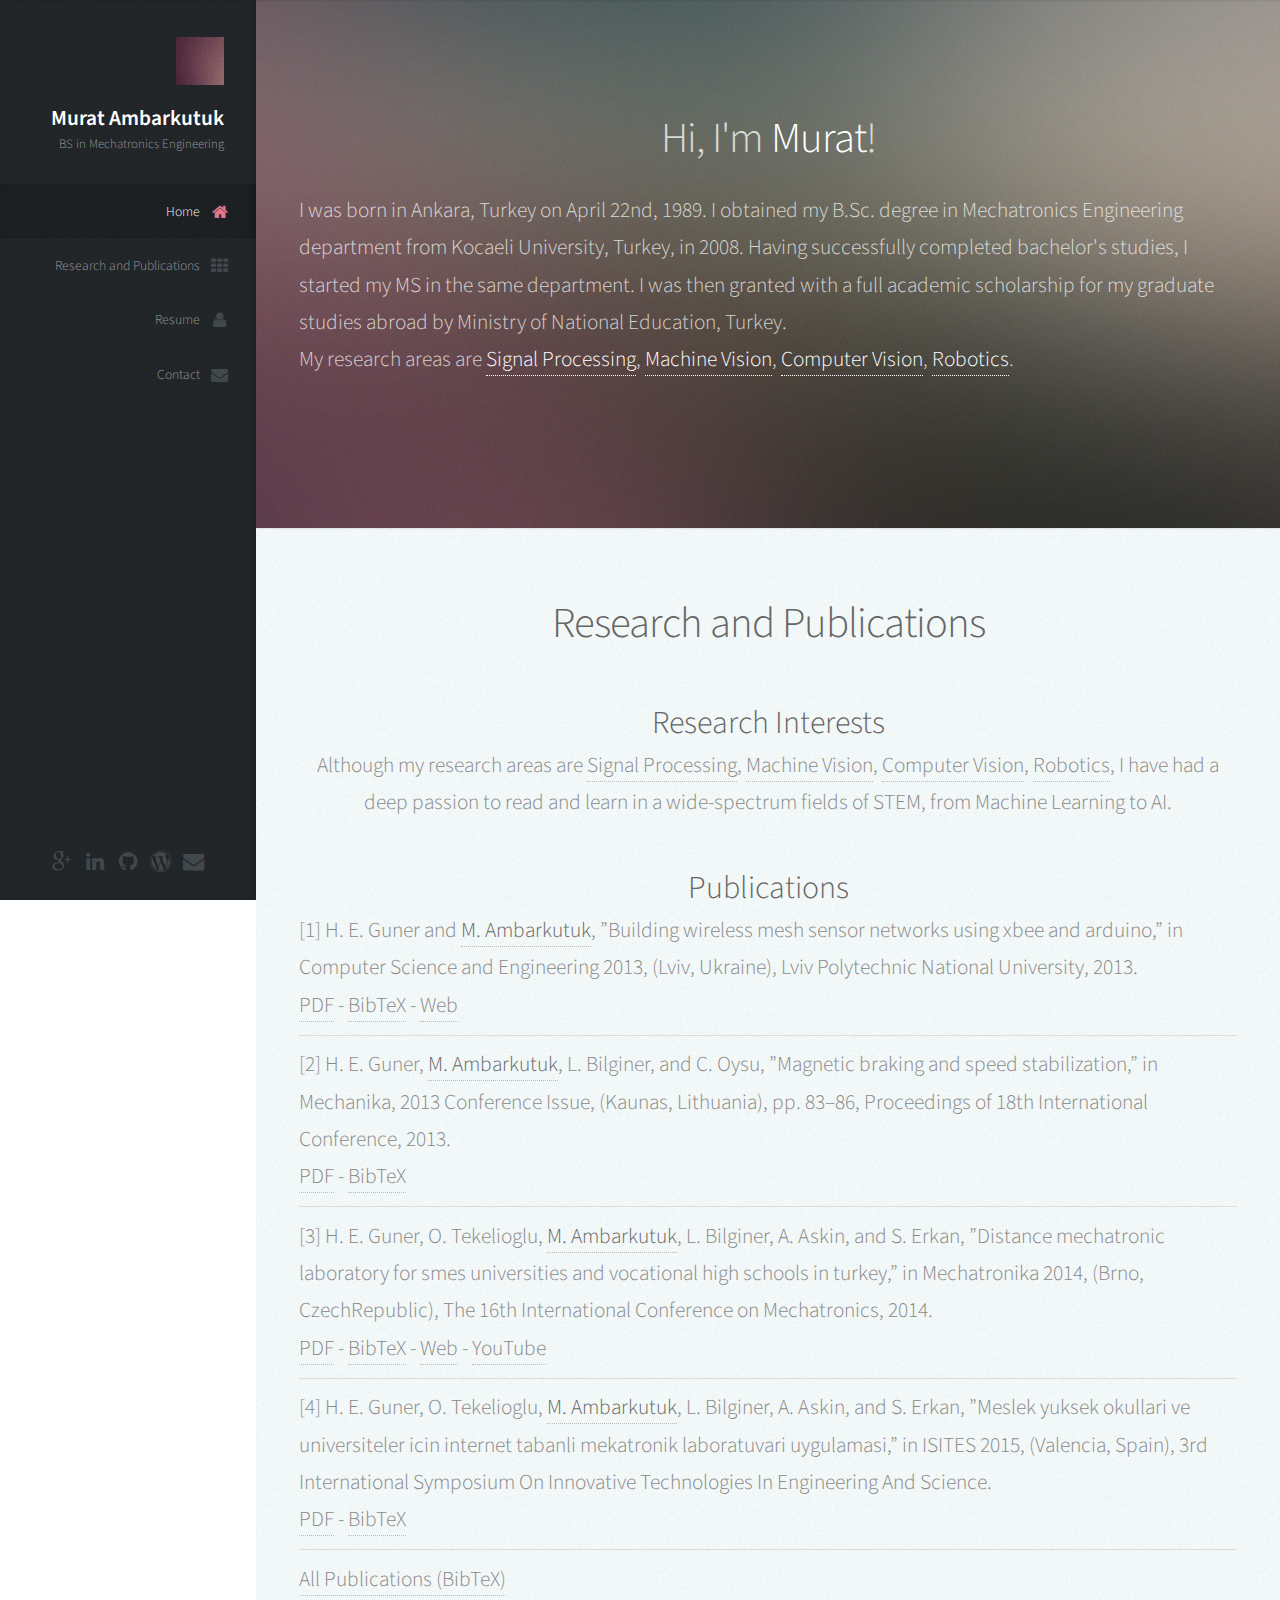
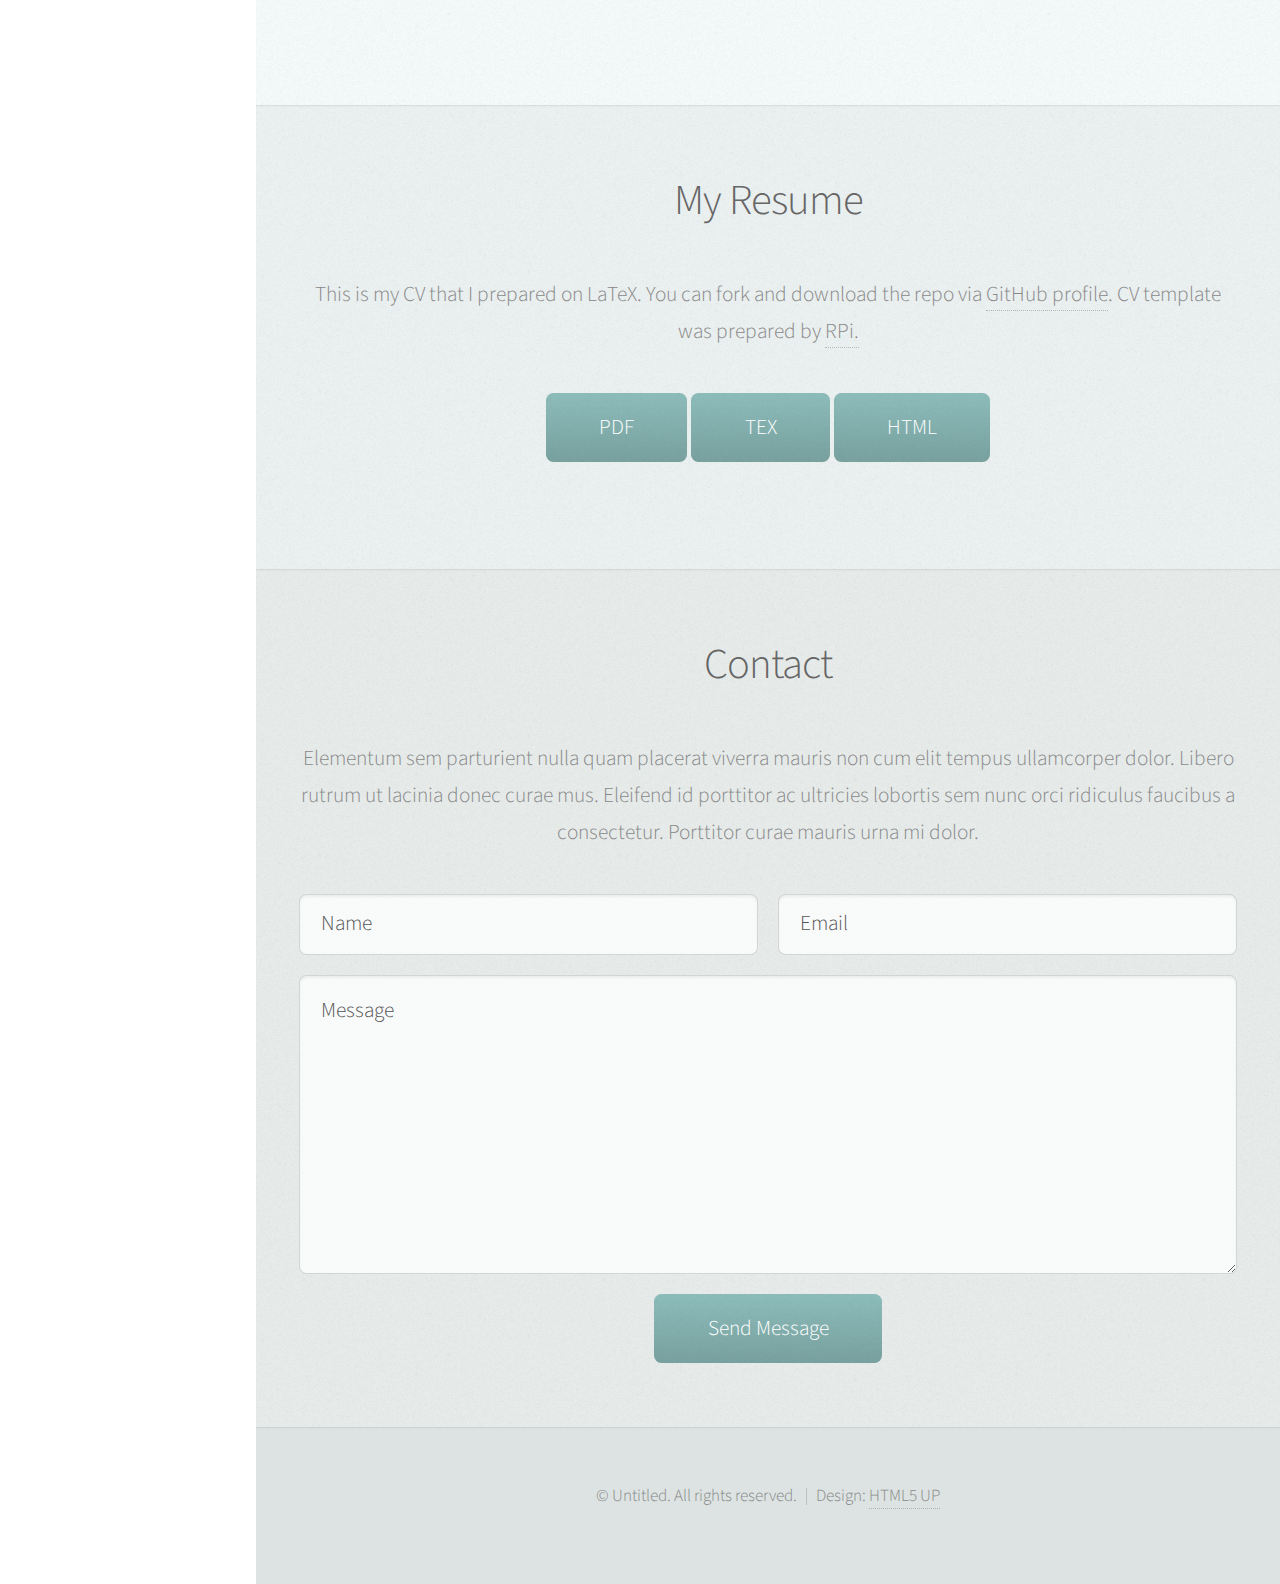
==== commit 1cc64d8c: "Update index.html" ====
--- a/index.html
+++ b/index.html
@@ -58,9 +58,11 @@
 
 					<!-- Social Icons -->
 						<ul class="icons">
-							<li><a href="#" class="icon fa-facebook"><span class="label">Facebook</span></a></li>
-							<li><a href="#" class="icon fa-github"><span class="label">Github</span></a></li>
-							<li><a href="#" class="icon fa-envelope"><span class="label">Email</span></a></li>
+							<li><a href="https://plus.google.com/+MuratAmbarkutuk/" class="icon fa-google-plus" target="_blank"><span class="label">G+</span></a></li>
+							<li><a href="https://tr.linkedin.com/in/muratambarkutuk" class="icon fa-linkedin" target="_blank"><span class="label">Linkedin</span></a></li>
+							<li><a href="https://github.com/eroniki" target="_blank" class="icon fa-github"><span class="label">Github</span></a></li>
+							<li><a href="https://www.ambarkutuk.com/blog/" target="_blank" class="icon fa-wordpress"><span class="label">Memento Moi</span></a></li>
+							<li><a href="mailto:murat@ambarkutuk.com" class="icon fa-envelope" target="_blank"><span class="label">Email</span></a></li>
 						</ul>
 
 				</div>
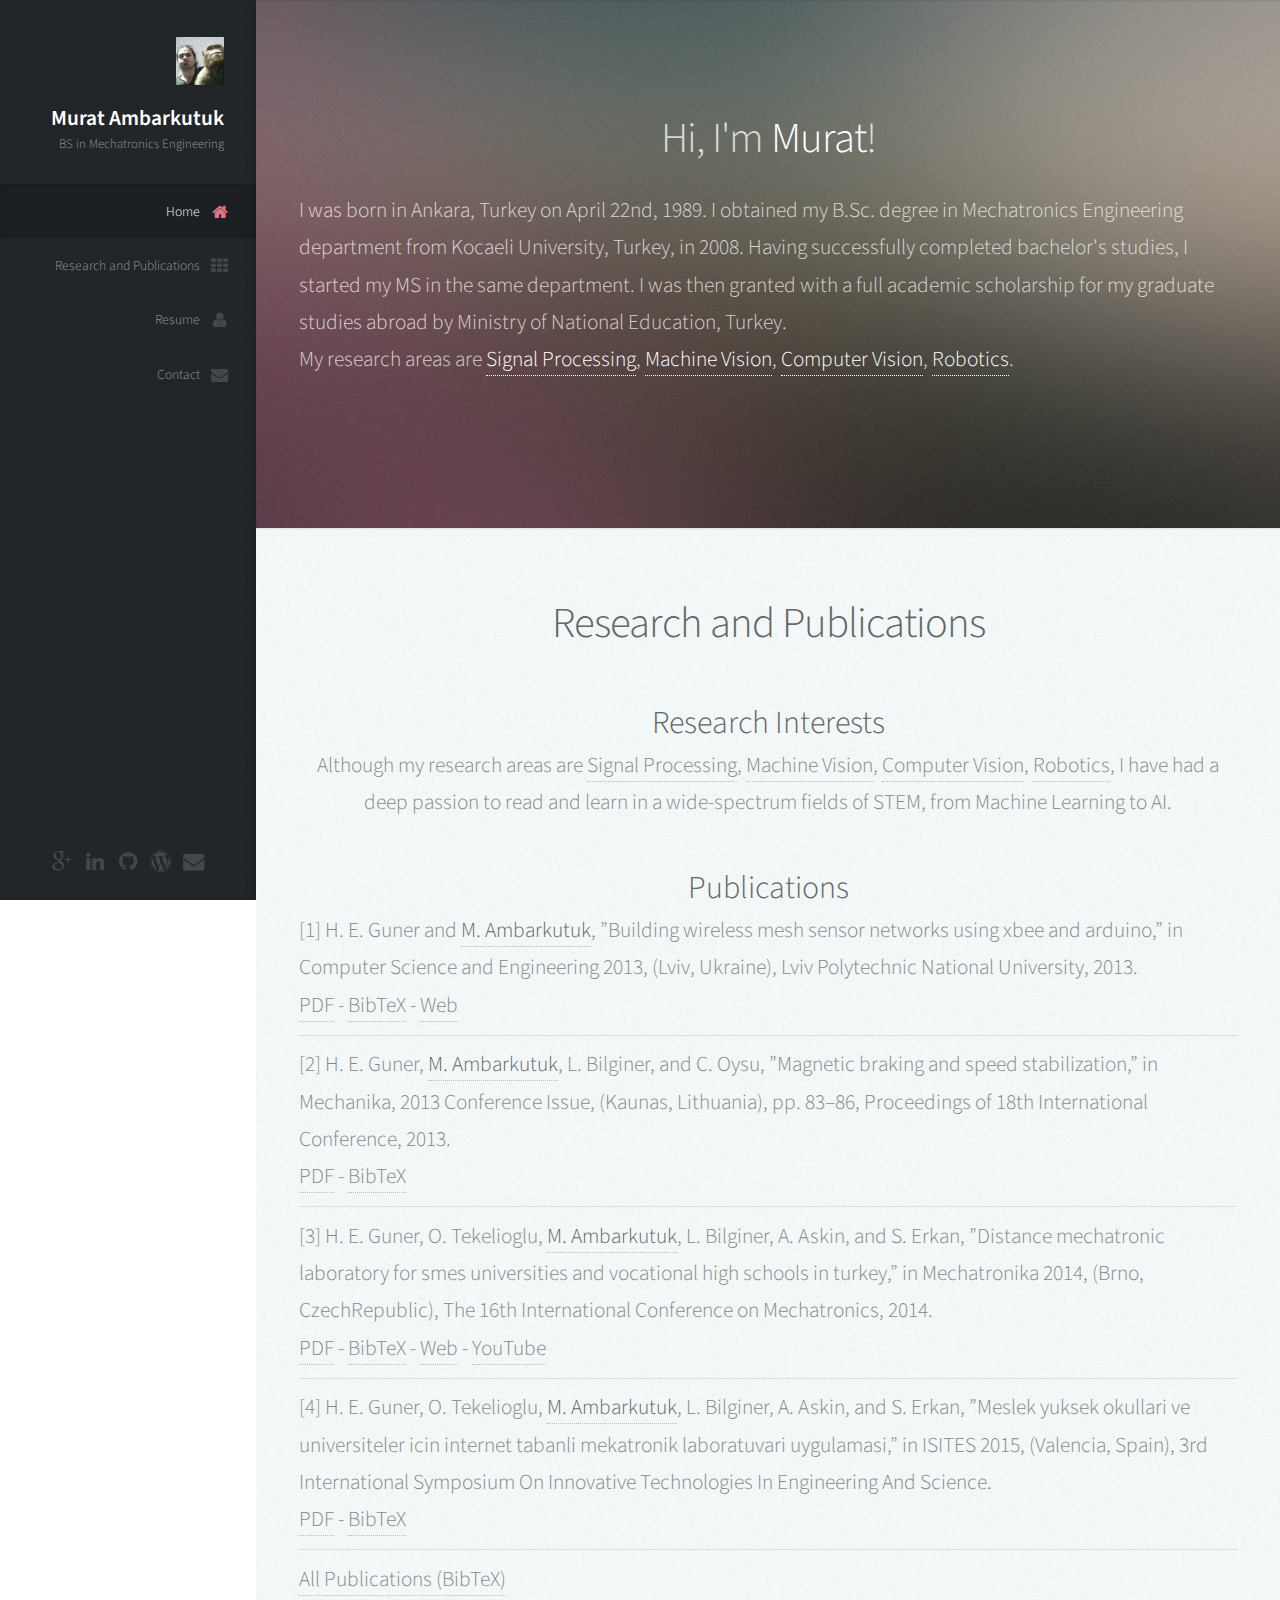
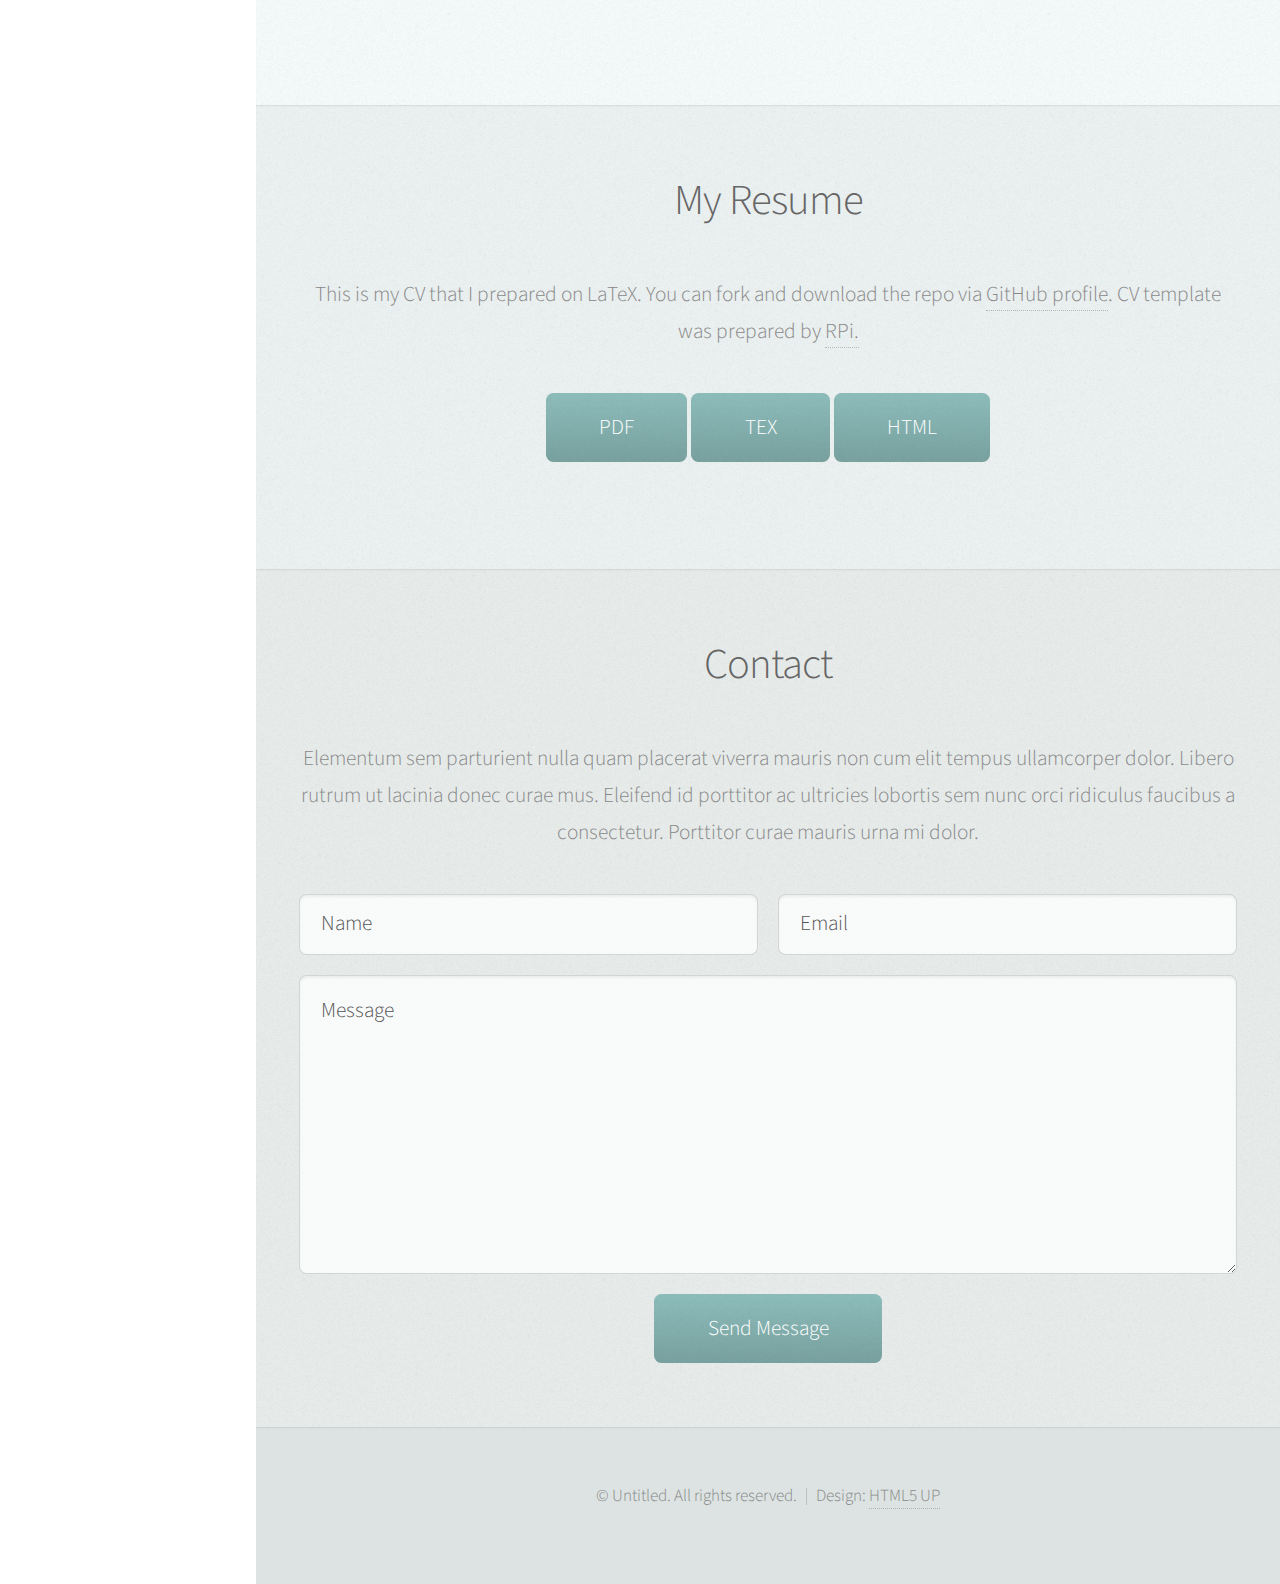
==== commit 5cf8d89b: "Correct Blog Link" ====
--- a/index.html
+++ b/index.html
@@ -61,7 +61,7 @@
 							<li><a href="https://plus.google.com/+MuratAmbarkutuk/" class="icon fa-google-plus" target="_blank"><span class="label">G+</span></a></li>
 							<li><a href="https://tr.linkedin.com/in/muratambarkutuk" class="icon fa-linkedin" target="_blank"><span class="label">Linkedin</span></a></li>
 							<li><a href="https://github.com/eroniki" target="_blank" class="icon fa-github"><span class="label">Github</span></a></li>
-							<li><a href="https://www.ambarkutuk.com/blog/" target="_blank" class="icon fa-wordpress"><span class="label">Memento Moi</span></a></li>
+							<li><a href="http://www.ambarkutuk.com/blog/" target="_blank" class="icon fa-wordpress"><span class="label">Memento Moi</span></a></li>
 							<li><a href="mailto:murat@ambarkutuk.com" class="icon fa-envelope" target="_blank"><span class="label">Email</span></a></li>
 						</ul>
 
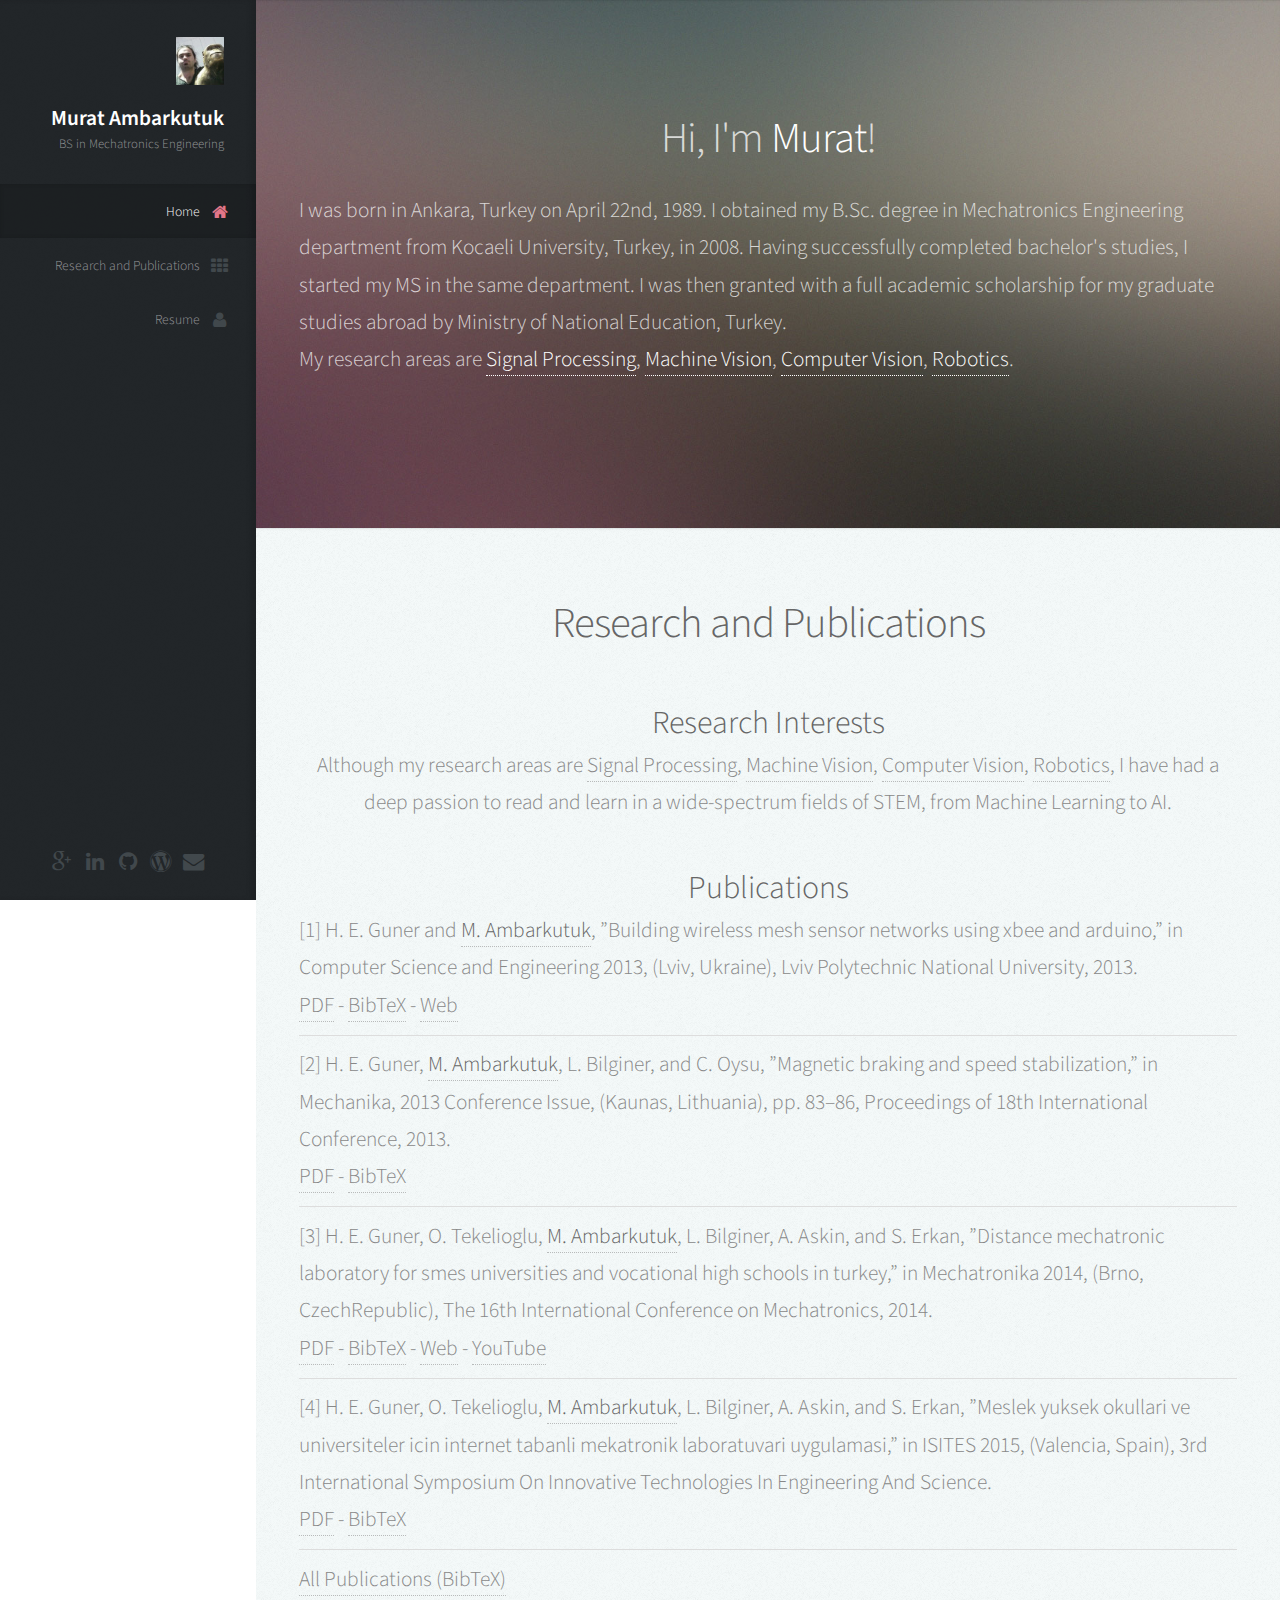
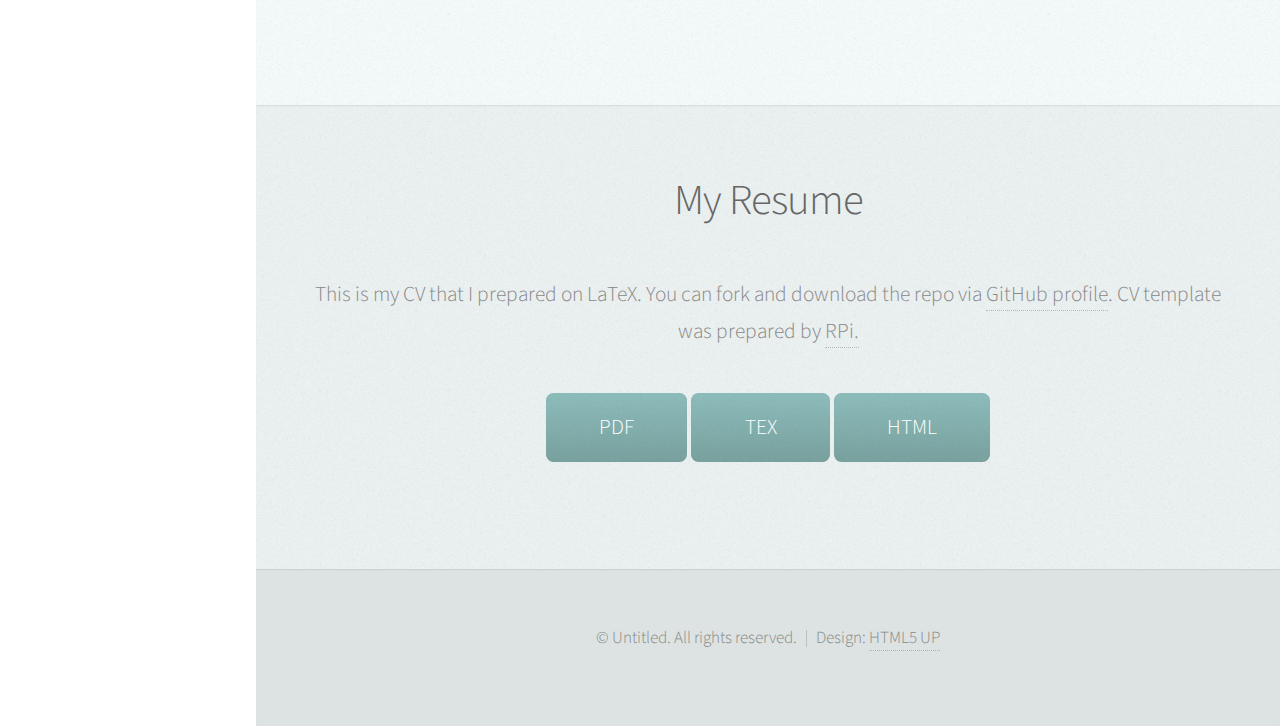
==== commit bd1e8757: "Delete Contact Page" ====
--- a/index.html
+++ b/index.html
@@ -48,7 +48,7 @@
 								<li><a href="#top" id="top-link" class="skel-layers-ignoreHref"><span class="icon fa-home">Home</span></a></li>
 								<li><a href="#portfolio" id="portfolio-link" class="skel-layers-ignoreHref"><span class="icon fa-th">Research and Publications</span></a></li>
 								<li><a href="#about" id="about-link" class="skel-layers-ignoreHref"><span class="icon fa-user">Resume</span></a></li>
-								<li><a href="#contact" id="contact-link" class="skel-layers-ignoreHref"><span class="icon fa-envelope">Contact</span></a></li>
+								<!--<li><a href="#contact" id="contact-link" class="skel-layers-ignoreHref"><span class="icon fa-envelope">Contact</span></a></li>-->
 							</ul>
 						</nav>
 
@@ -143,36 +143,6 @@
 							<p><a href="https://github.com/eroniki/Curriculum-Vitae/raw/master/CV.pdf" target="_blank" class="button scrolly">PDF</a> <a href="https://github.com/eroniki/Curriculum-Vitae/raw/master/CV.tex" target="_blank" class="button scrolly">TEX</a> <a href="http://www.ambarkutuk.com/resume/resume.html" target="_blank" class="button scrolly">HTML</a></p>
 						</div>
 					</section>
-
-				<!-- Contact -->
-					<section id="contact" class="four">
-						<div class="container">
-
-							<header>
-								<h2>Contact</h2>
-							</header>
-
-							<p>Elementum sem parturient nulla quam placerat viverra
-							mauris non cum elit tempus ullamcorper dolor. Libero rutrum ut lacinia
-							donec curae mus. Eleifend id porttitor ac ultricies lobortis sem nunc
-							orci ridiculus faucibus a consectetur. Porttitor curae mauris urna mi dolor.</p>
-
-							<form method="post" action="#">
-								<div class="row">
-									<div class="6u 12u$(mobile)"><input type="text" name="name" placeholder="Name" /></div>
-									<div class="6u$ 12u$(mobile)"><input type="text" name="email" placeholder="Email" /></div>
-									<div class="12u$">
-										<textarea name="message" placeholder="Message"></textarea>
-									</div>
-									<div class="12u$">
-										<input type="submit" value="Send Message" />
-									</div>
-								</div>
-							</form>
-
-						</div>
-					</section>
-
 			</div>
 
 		<!-- Footer -->
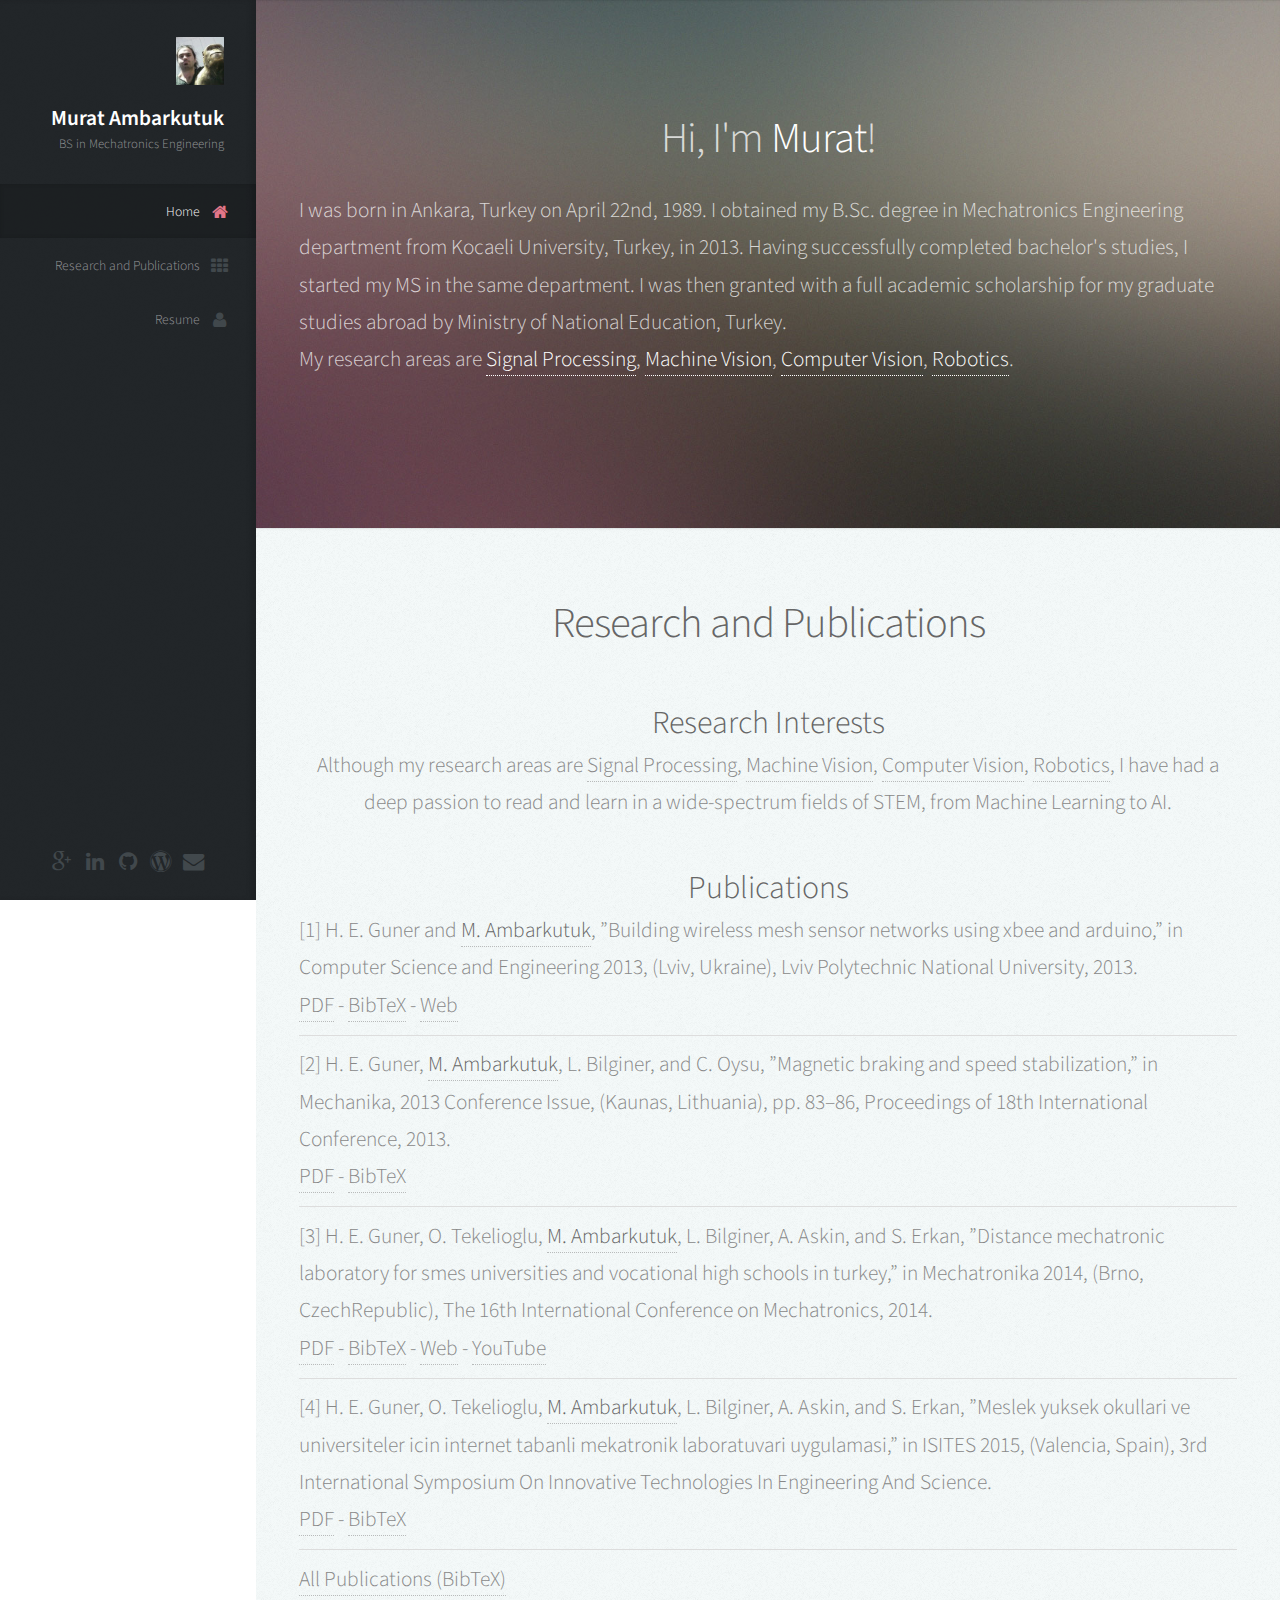
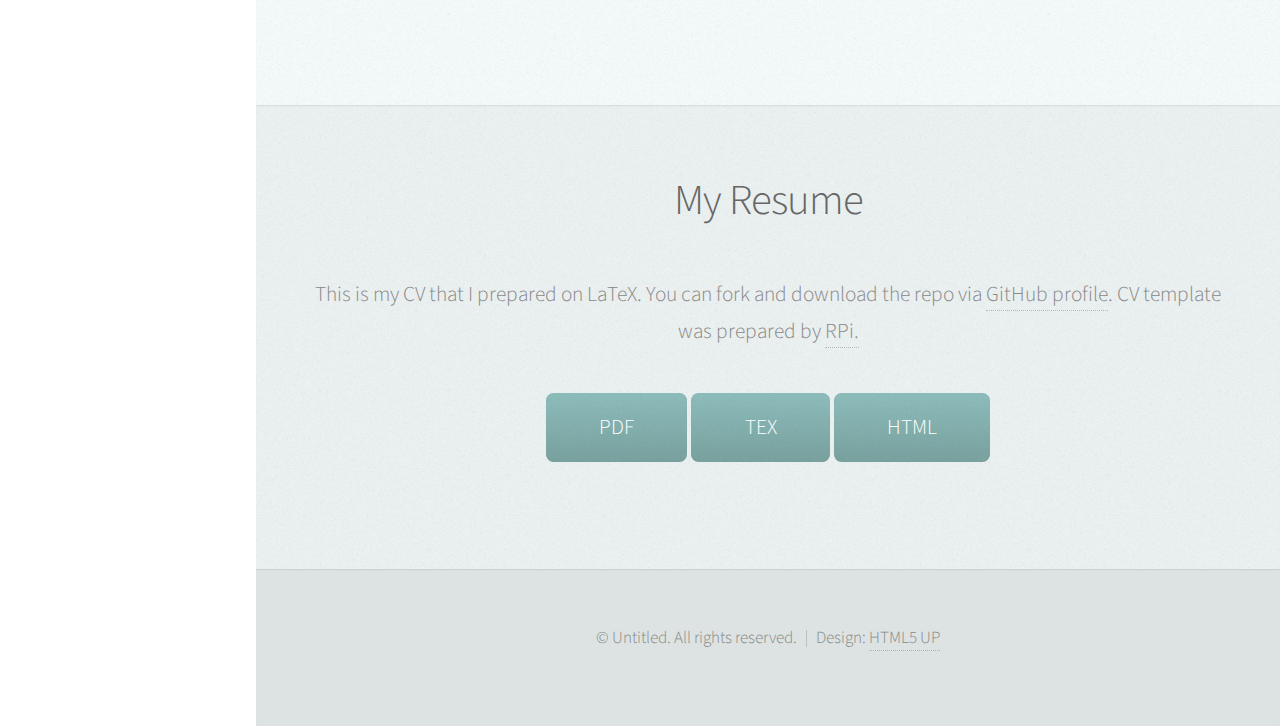
==== commit bb2a4e01: "Correct graduation year!" ====
--- a/index.html
+++ b/index.html
@@ -78,7 +78,7 @@
 
 							<header>
 								<h2 class="alt">Hi, I'm <strong>Murat</strong>!</h2>
-								<p align="left">I was born in Ankara, Turkey on April 22nd, 1989. I obtained my B.Sc. degree in Mechatronics Engineering department from Kocaeli University, Turkey, in 2008. Having successfully completed bachelor's studies, I started my MS in the same department. I was then granted with a full academic scholarship for my graduate studies abroad by Ministry of National Education, Turkey.<br />
+								<p align="left">I was born in Ankara, Turkey on April 22nd, 1989. I obtained my B.Sc. degree in Mechatronics Engineering department from Kocaeli University, Turkey, in 2013. Having successfully completed bachelor's studies, I started my MS in the same department. I was then granted with a full academic scholarship for my graduate studies abroad by Ministry of National Education, Turkey.<br />
 								
 								My research areas are <a href="#">Signal Processing</a>, <a href="#">Machine Vision</a>, <a href="#">Computer Vision</a>, <a href="#">Robotics</a>. <br />
 								</p>
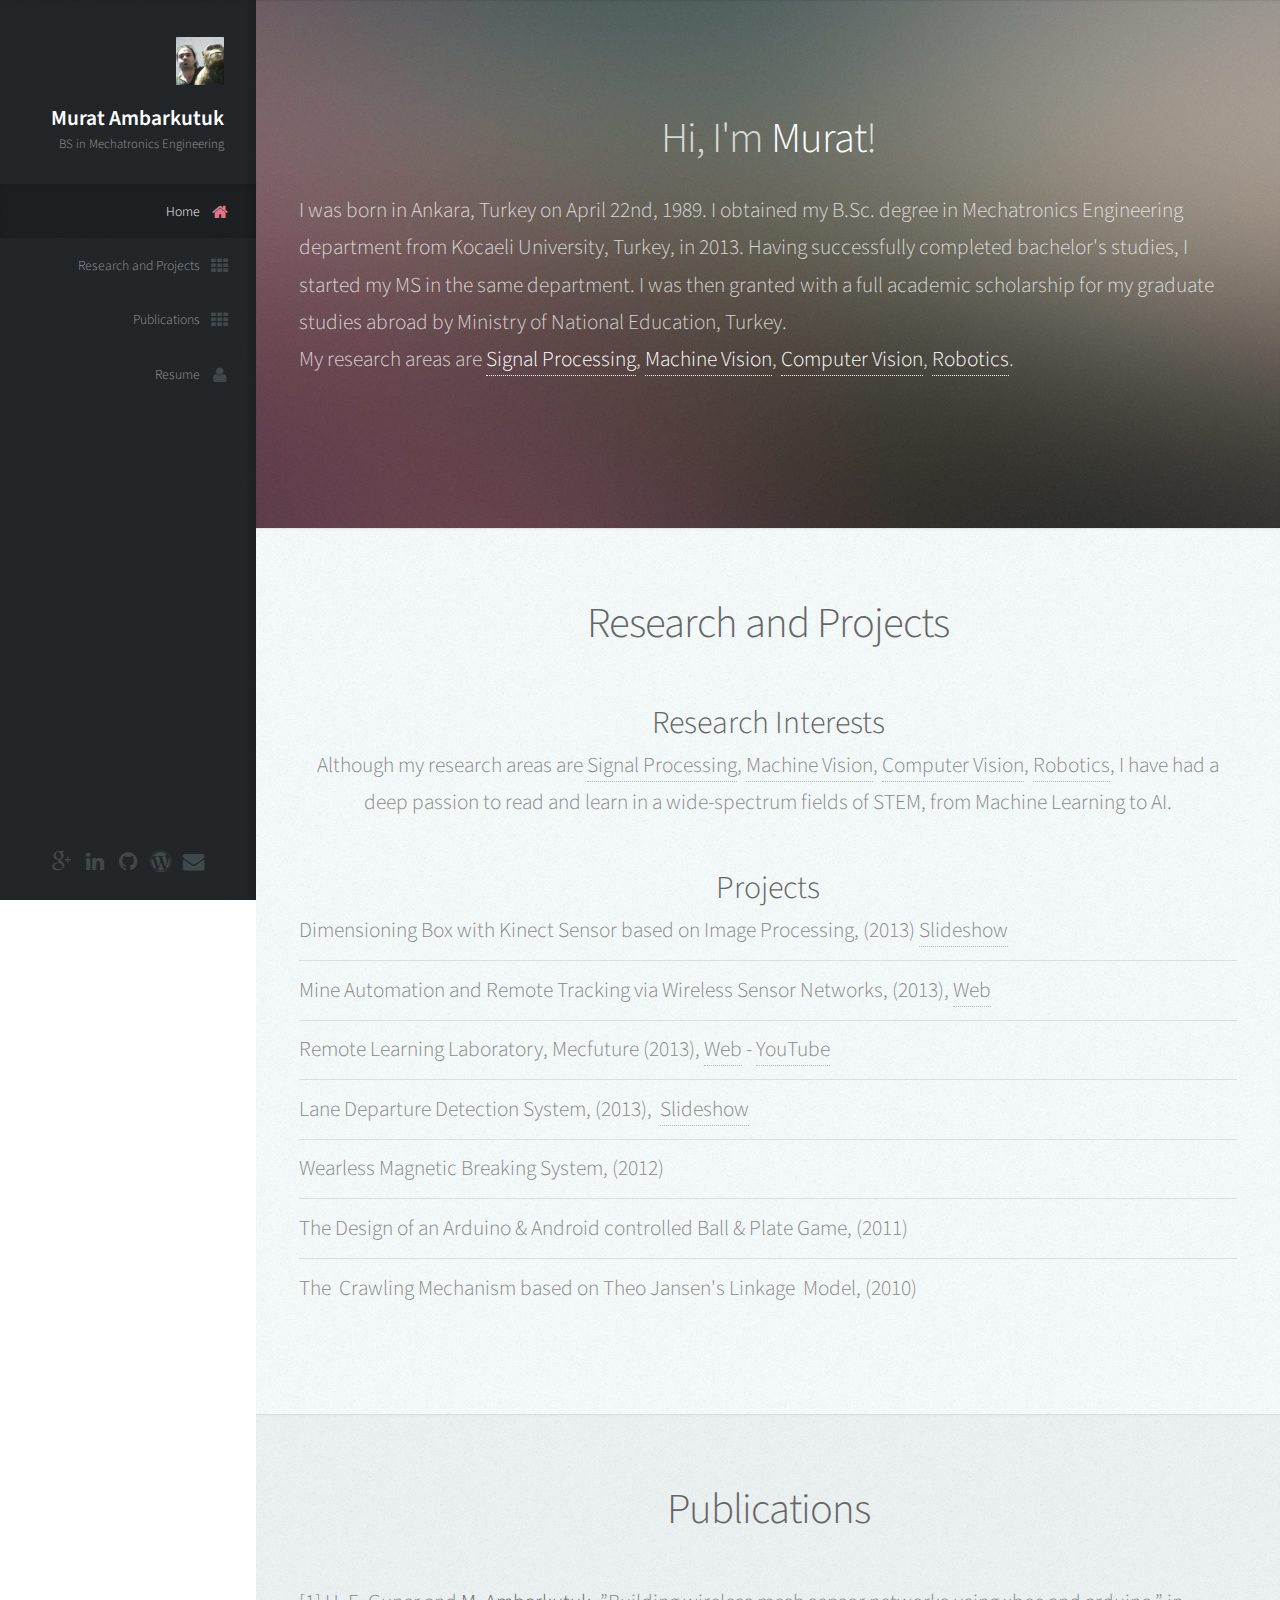
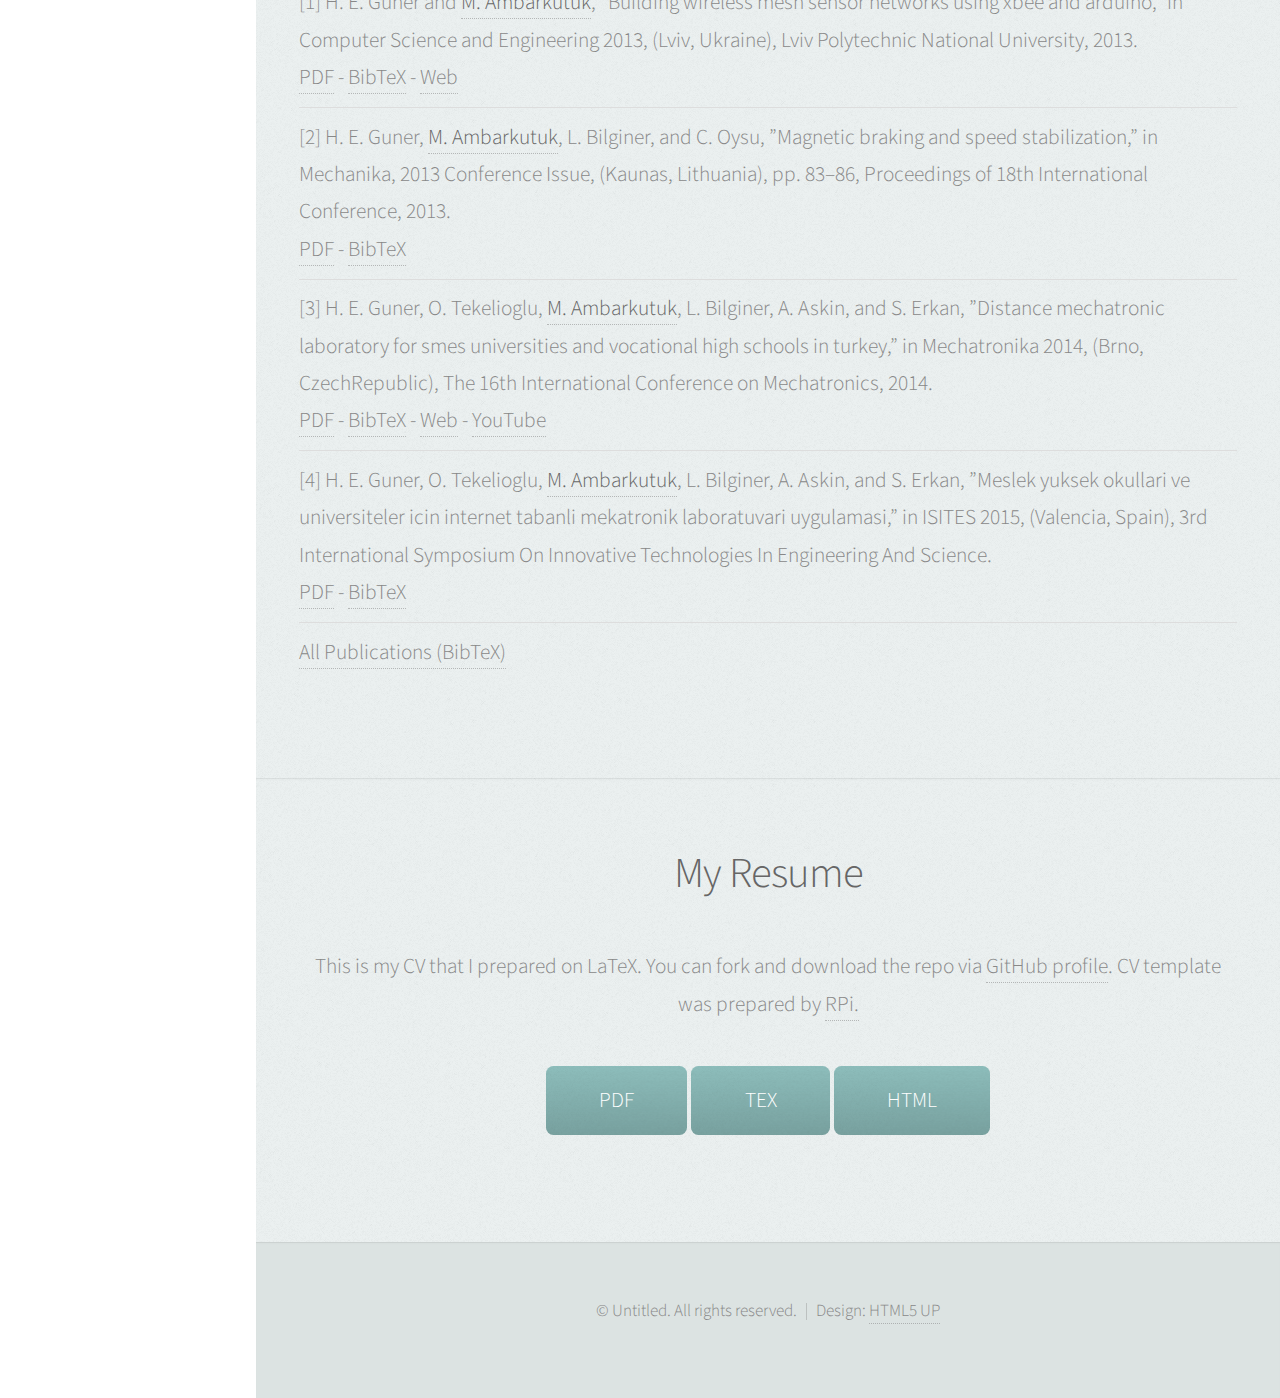
==== commit 6b323da7: "Change page organization" ====
--- a/index.html
+++ b/index.html
@@ -46,7 +46,8 @@
 							-->
 							<ul>
 								<li><a href="#top" id="top-link" class="skel-layers-ignoreHref"><span class="icon fa-home">Home</span></a></li>
-								<li><a href="#portfolio" id="portfolio-link" class="skel-layers-ignoreHref"><span class="icon fa-th">Research and Publications</span></a></li>
+								<li><a href="#portfolio" id="portfolio-link" class="skel-layers-ignoreHref"><span class="icon fa-th">Research and Projects</span></a></li>
+								<li><a href="#publications" id="publications-link" class="skel-layers-ignoreHref"><span class="icon fa-th">Publications</span></a></li>
 								<li><a href="#about" id="about-link" class="skel-layers-ignoreHref"><span class="icon fa-user">Resume</span></a></li>
 								<!--<li><a href="#contact" id="contact-link" class="skel-layers-ignoreHref"><span class="icon fa-envelope">Contact</span></a></li>-->
 							</ul>
@@ -93,11 +94,29 @@
 						<div class="container">
 
 							<header>
-								<h2>Research and Publications</h2>
+								<h2>Research and Projects</h2>
 							</header>
 								<h3>Research Interests</h3>
 							<p>Although my research areas are <a href="#">Signal Processing</a>, <a href="#">Machine Vision</a>, <a href="#">Computer Vision</a>, <a href="#">Robotics</a>, I have had a deep passion to read and learn in a wide-spectrum fields of STEM, from Machine Learning to AI.</p>
-							<h3>Publications</h3>
+							<h3>Projects</h3>
+							<ul align="left">
+								<li>Dimensioning Box with Kinect Sensor based on Image Processing, (2013) <a href="http://prezi.com/t0u_oxm_7aay/?utm_campaign=share&utm_medium=copy" target="_blank">Slideshow</a></li><hr>
+								<li>Mine Automation and Remote Tracking via Wireless Sensor Networks, (2013), <a href="http://smartsens.robomaden.com" target="_blank">Web</a></li><hr>
+								<li>Remote Learning Laboratory, Mecfuture (2013), ​<a href="http://www.mecfuture.com​ " target="_blank">Web</a> - ​<a href="http://youtu.be/npgaTLuG6xI " target="_blank">YouTube</a></li><hr>
+								<li>Lane Departure Detection System, (2013),  <a href="http://prezi.com/-xjhsw8ykzdy/?utm_campaign=share&utm_medium=copy" target="_blank">Slideshow</a></li><hr>
+								<li>Wearless Magnetic Breaking System, (2012)</li><hr>
+								<li>The Design of an Arduino & Android controlled Ball & Plate Game, (2011)</li><hr>
+								<li>The ​ Crawling Mechanism based on Theo Jansen's Linkage​  Model​, (2010)</li>
+							</ul>
+						</div>
+					</section>
+					
+					<section id="publications" class="three">
+						<div class="container">
+
+							<header>
+								<h2>Publications</h2>
+							</header>
 							<ul align="left">
 									<li>[1] H. E. Guner and <strong><a href="#">M. Ambarkutuk</a></strong>, ”Building wireless mesh sensor networks using xbee and arduino,” in Computer Science and Engineering 2013, (Lviv, Ukraine), Lviv Polytechnic National University, 2013.</li>
 									
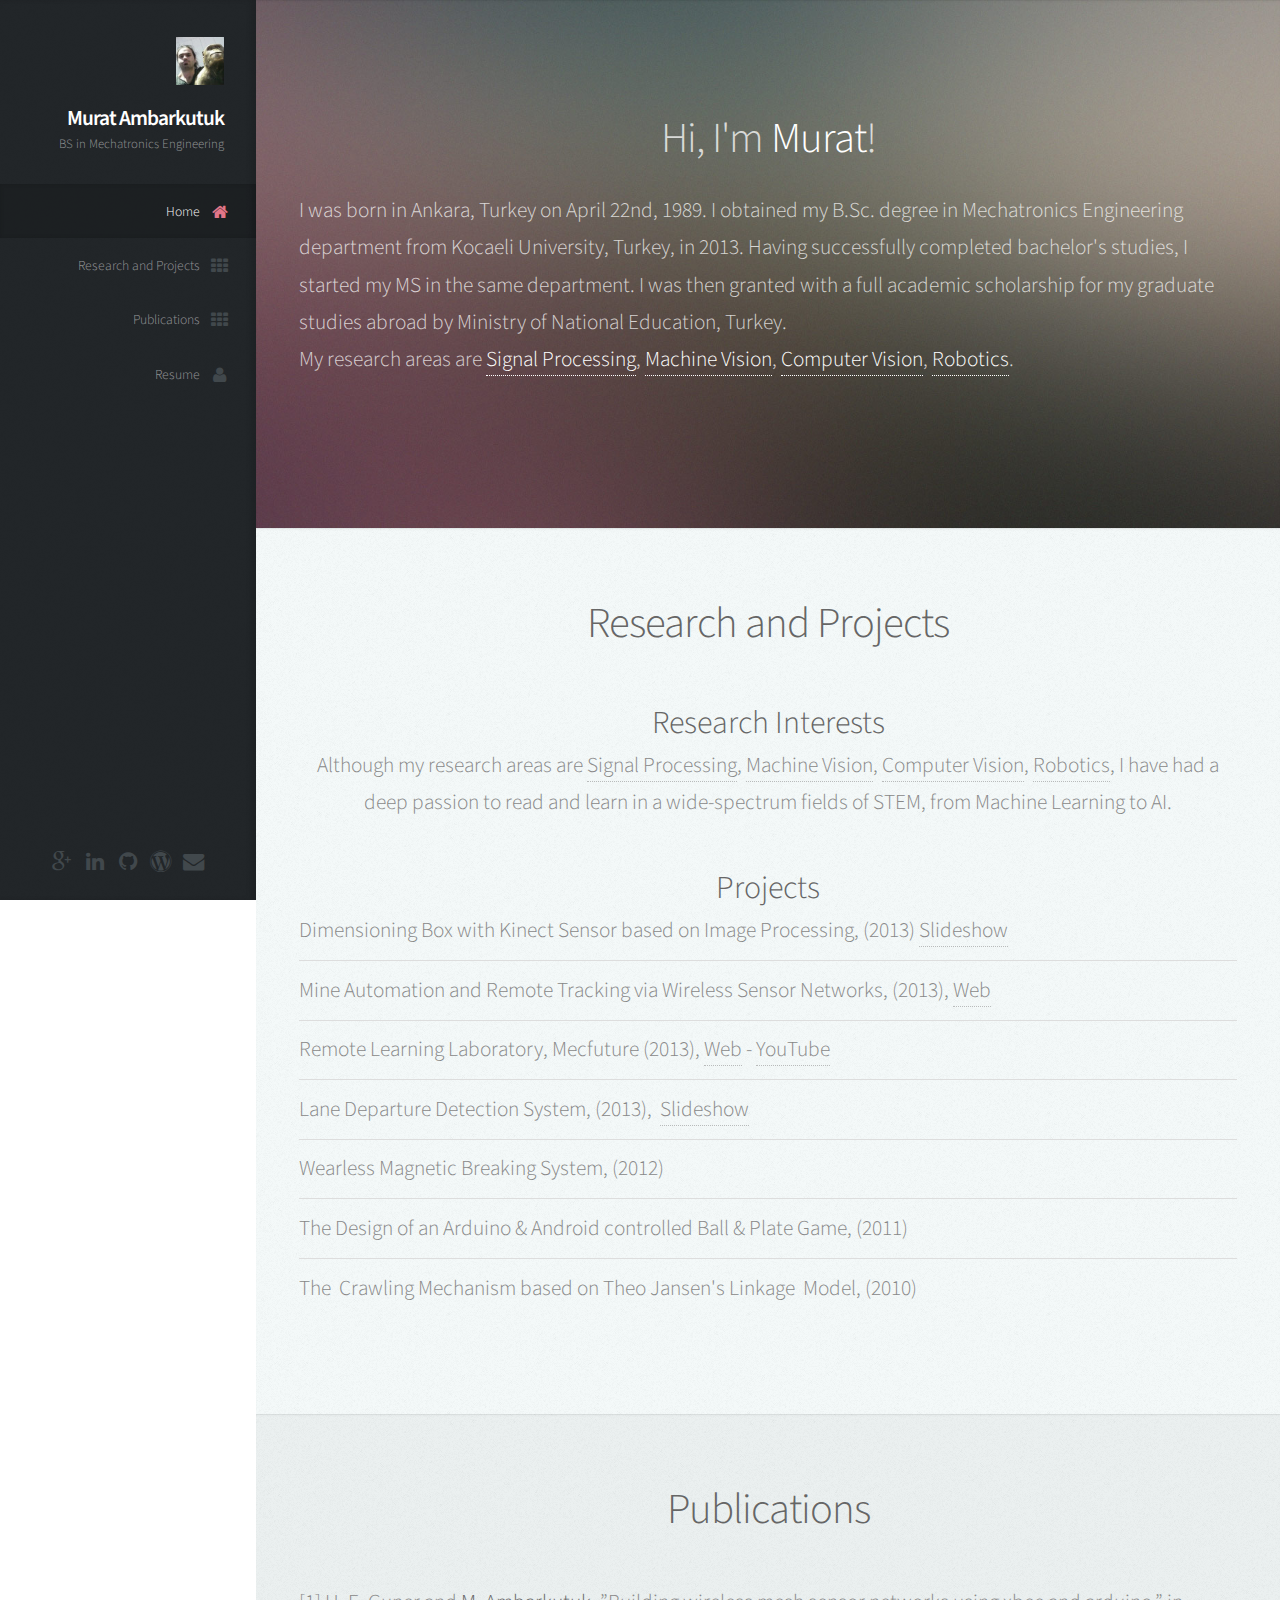
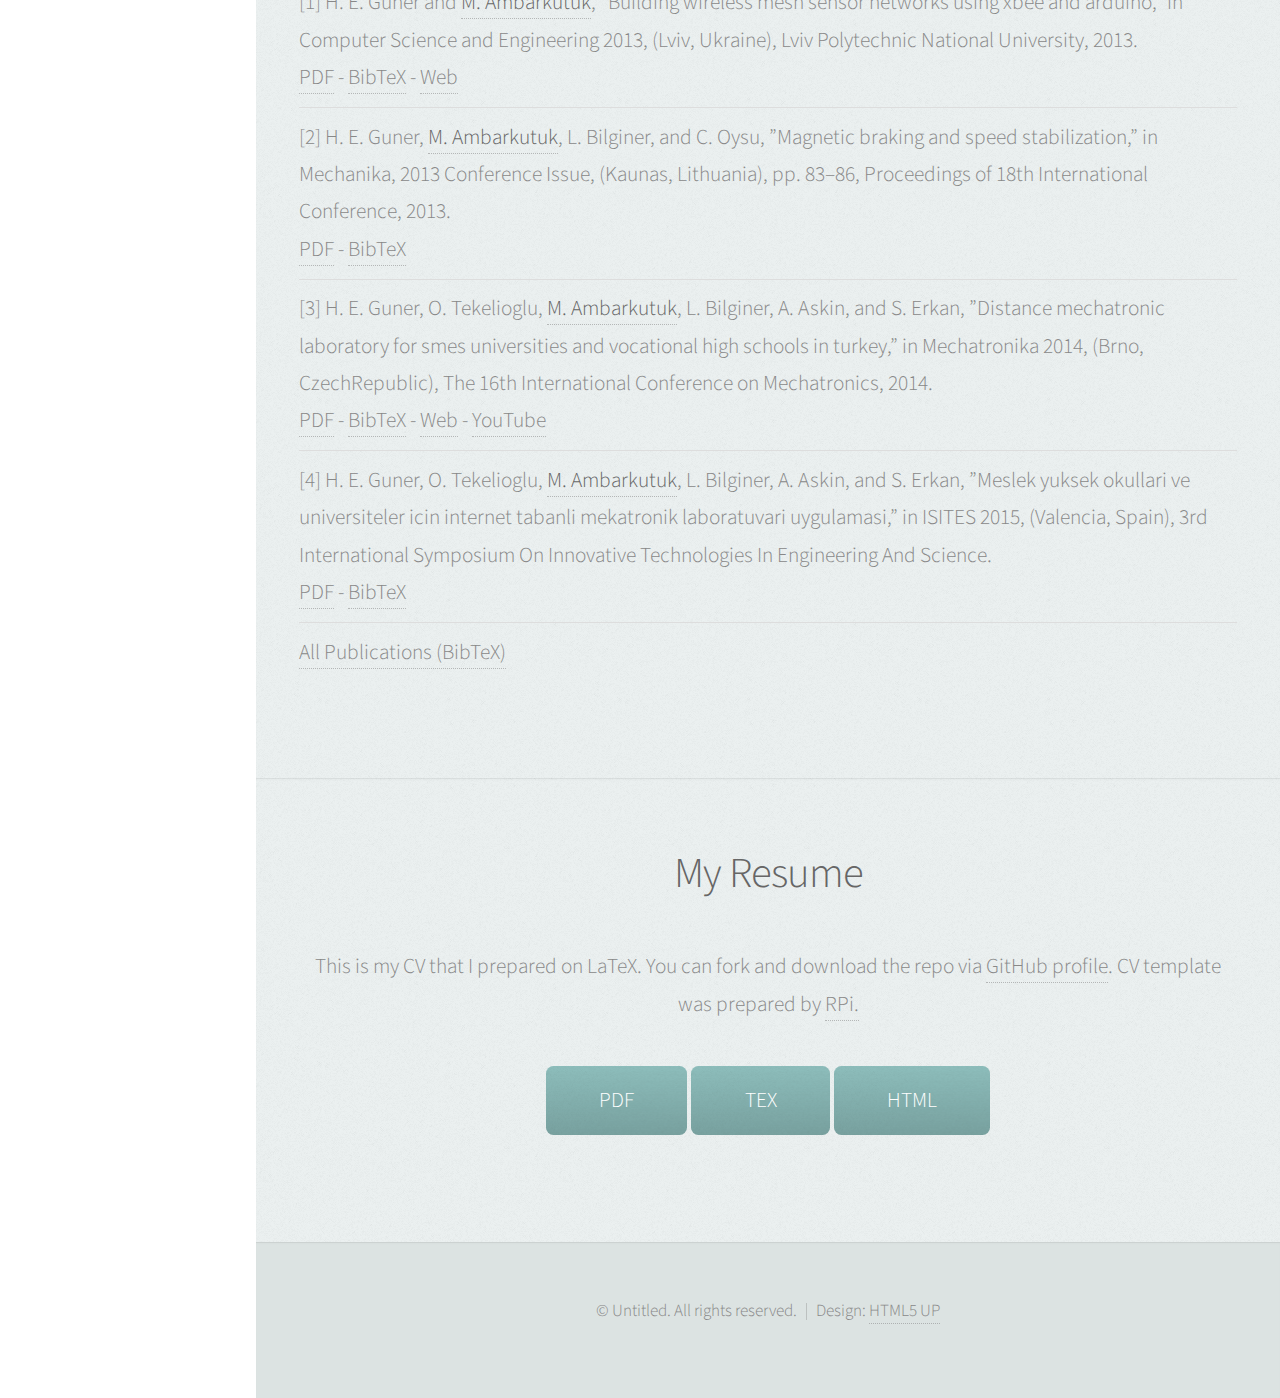
==== commit cf189c63: "Change title font style" ====
--- a/index.html
+++ b/index.html
@@ -25,7 +25,7 @@
 						<div id="logo">
 							<!-- Change Avatar (Circular) -->
 							<span class="image avatar48"><img src="images/avatar.jpg" alt="" /></span>
-							<h1 id="title">Murat Ambarkutuk</h1>
+							<h1 id="title" style="letter-spacing: -1px;">Murat Ambarkutuk</h1>
 							<p>BS in Mechatronics Engineering</p>
 						</div>
 
--- a/assets/css/main.css
+++ b/assets/css/main.css
@@ -2508,7 +2508,7 @@
 			}
 
 		/* Main */
-
+			
 			#main > section {
 				padding: 2em 0;
 			}
